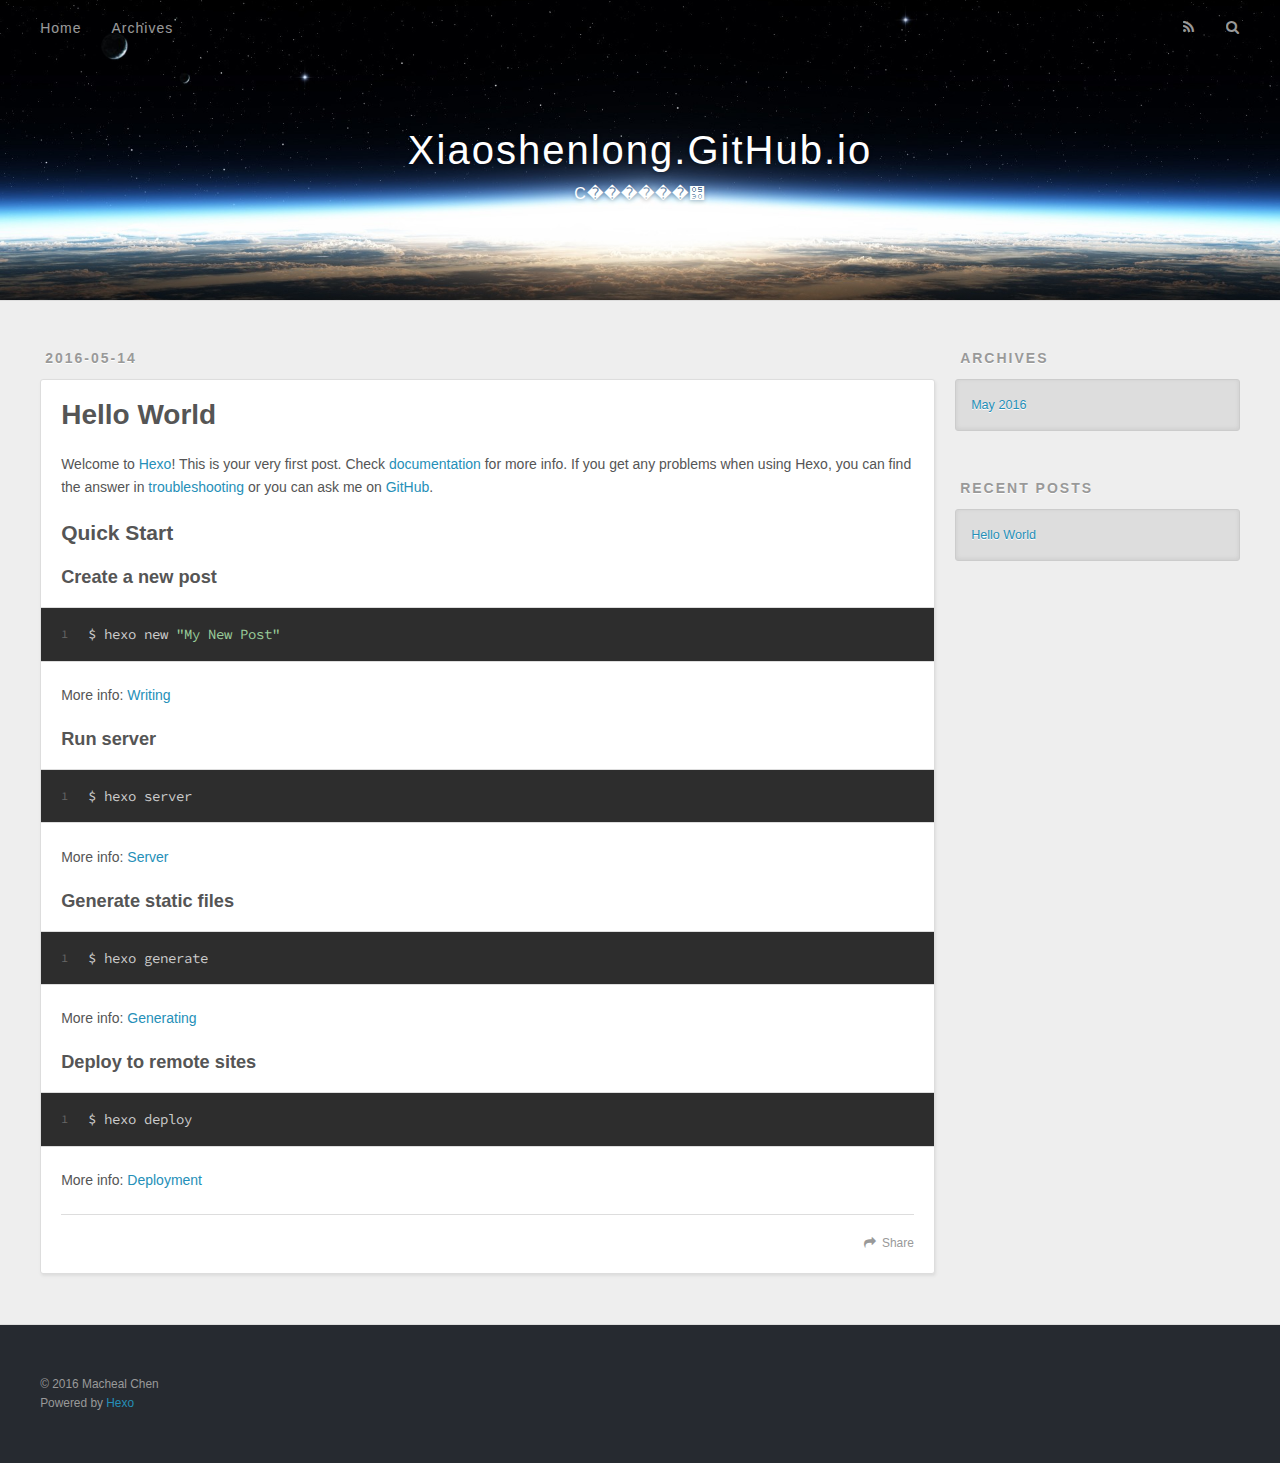
==== index.html @ 7b8d6264 "Site updated: 2016-05-14 20:03:55" ====
<!DOCTYPE html>
<html>
<head>
  <meta charset="utf-8">
  
  <title>Xiaoshenlong.GitHub.io</title>
  <meta name="viewport" content="width=device-width, initial-scale=1, maximum-scale=1">
  <meta name="description" content="�������۱ʼǱ�">
<meta property="og:type" content="website">
<meta property="og:title" content="Xiaoshenlong.GitHub.io">
<meta property="og:url" content="https://macheallong.github.io/IMacheal.GitHub.io/index.html">
<meta property="og:site_name" content="Xiaoshenlong.GitHub.io">
<meta property="og:description" content="�������۱ʼǱ�">
<meta name="twitter:card" content="summary">
<meta name="twitter:title" content="Xiaoshenlong.GitHub.io">
<meta name="twitter:description" content="�������۱ʼǱ�">
  
    <link rel="alternate" href="/atom.xml" title="Xiaoshenlong.GitHub.io" type="application/atom+xml">
  
  
    <link rel="icon" href="/favicon.png">
  
  
    <link href="//fonts.googleapis.com/css?family=Source+Code+Pro" rel="stylesheet" type="text/css">
  
  <link rel="stylesheet" href="/css/style.css">
  

</head>

<body>
  <div id="container">
    <div id="wrap">
      <header id="header">
  <div id="banner"></div>
  <div id="header-outer" class="outer">
    <div id="header-title" class="inner">
      <h1 id="logo-wrap">
        <a href="/" id="logo">Xiaoshenlong.GitHub.io</a>
      </h1>
      
        <h2 id="subtitle-wrap">
          <a href="/" id="subtitle">С������԰</a>
        </h2>
      
    </div>
    <div id="header-inner" class="inner">
      <nav id="main-nav">
        <a id="main-nav-toggle" class="nav-icon"></a>
        
          <a class="main-nav-link" href="/">Home</a>
        
          <a class="main-nav-link" href="/archives">Archives</a>
        
      </nav>
      <nav id="sub-nav">
        
          <a id="nav-rss-link" class="nav-icon" href="/atom.xml" title="RSS Feed"></a>
        
        <a id="nav-search-btn" class="nav-icon" title="Search"></a>
      </nav>
      <div id="search-form-wrap">
        <form action="//google.com/search" method="get" accept-charset="UTF-8" class="search-form"><input type="search" name="q" results="0" class="search-form-input" placeholder="Search"><button type="submit" class="search-form-submit">&#xF002;</button><input type="hidden" name="sitesearch" value="https://macheallong.github.io/IMacheal.GitHub.io"></form>
      </div>
    </div>
  </div>
</header>
      <div class="outer">
        <section id="main">
  
    <article id="post-hello-world" class="article article-type-post" itemscope itemprop="blogPost">
  <div class="article-meta">
    <a href="/2016/05/14/hello-world/" class="article-date">
  <time datetime="2016-05-14T08:53:25.918Z" itemprop="datePublished">2016-05-14</time>
</a>
    
  </div>
  <div class="article-inner">
    
    
      <header class="article-header">
        
  
    <h1 itemprop="name">
      <a class="article-title" href="/2016/05/14/hello-world/">Hello World</a>
    </h1>
  

      </header>
    
    <div class="article-entry" itemprop="articleBody">
      
        <p>Welcome to <a href="https://hexo.io/" target="_blank" rel="external">Hexo</a>! This is your very first post. Check <a href="https://hexo.io/docs/" target="_blank" rel="external">documentation</a> for more info. If you get any problems when using Hexo, you can find the answer in <a href="https://hexo.io/docs/troubleshooting.html" target="_blank" rel="external">troubleshooting</a> or you can ask me on <a href="https://github.com/hexojs/hexo/issues" target="_blank" rel="external">GitHub</a>.</p>
<h2 id="Quick-Start"><a href="#Quick-Start" class="headerlink" title="Quick Start"></a>Quick Start</h2><h3 id="Create-a-new-post"><a href="#Create-a-new-post" class="headerlink" title="Create a new post"></a>Create a new post</h3><figure class="highlight bash"><table><tr><td class="gutter"><pre><span class="line">1</span><br></pre></td><td class="code"><pre><span class="line">$ hexo new <span class="string">"My New Post"</span></span><br></pre></td></tr></table></figure>
<p>More info: <a href="https://hexo.io/docs/writing.html" target="_blank" rel="external">Writing</a></p>
<h3 id="Run-server"><a href="#Run-server" class="headerlink" title="Run server"></a>Run server</h3><figure class="highlight bash"><table><tr><td class="gutter"><pre><span class="line">1</span><br></pre></td><td class="code"><pre><span class="line">$ hexo server</span><br></pre></td></tr></table></figure>
<p>More info: <a href="https://hexo.io/docs/server.html" target="_blank" rel="external">Server</a></p>
<h3 id="Generate-static-files"><a href="#Generate-static-files" class="headerlink" title="Generate static files"></a>Generate static files</h3><figure class="highlight bash"><table><tr><td class="gutter"><pre><span class="line">1</span><br></pre></td><td class="code"><pre><span class="line">$ hexo generate</span><br></pre></td></tr></table></figure>
<p>More info: <a href="https://hexo.io/docs/generating.html" target="_blank" rel="external">Generating</a></p>
<h3 id="Deploy-to-remote-sites"><a href="#Deploy-to-remote-sites" class="headerlink" title="Deploy to remote sites"></a>Deploy to remote sites</h3><figure class="highlight bash"><table><tr><td class="gutter"><pre><span class="line">1</span><br></pre></td><td class="code"><pre><span class="line">$ hexo deploy</span><br></pre></td></tr></table></figure>
<p>More info: <a href="https://hexo.io/docs/deployment.html" target="_blank" rel="external">Deployment</a></p>

      
    </div>
    <footer class="article-footer">
      <a data-url="https://macheallong.github.io/IMacheal.GitHub.io/2016/05/14/hello-world/" data-id="cio736zu30000soup0vp72vdl" class="article-share-link">Share</a>
      
      
    </footer>
  </div>
  
</article>


  

</section>
        
          <aside id="sidebar">
  
    

  
    

  
    
  
    
  <div class="widget-wrap">
    <h3 class="widget-title">Archives</h3>
    <div class="widget">
      <ul class="archive-list"><li class="archive-list-item"><a class="archive-list-link" href="/archives/2016/05/">May 2016</a></li></ul>
    </div>
  </div>


  
    
  <div class="widget-wrap">
    <h3 class="widget-title">Recent Posts</h3>
    <div class="widget">
      <ul>
        
          <li>
            <a href="/2016/05/14/hello-world/">Hello World</a>
          </li>
        
      </ul>
    </div>
  </div>

  
</aside>
        
      </div>
      <footer id="footer">
  
  <div class="outer">
    <div id="footer-info" class="inner">
      &copy; 2016 Macheal Chen<br>
      Powered by <a href="http://hexo.io/" target="_blank">Hexo</a>
    </div>
  </div>
</footer>
    </div>
    <nav id="mobile-nav">
  
    <a href="/" class="mobile-nav-link">Home</a>
  
    <a href="/archives" class="mobile-nav-link">Archives</a>
  
</nav>
    

<script src="//ajax.googleapis.com/ajax/libs/jquery/2.0.3/jquery.min.js"></script>


  <link rel="stylesheet" href="/fancybox/jquery.fancybox.css">
  <script src="/fancybox/jquery.fancybox.pack.js"></script>


<script src="/js/script.js"></script>

  </div>
</body>
</html>
---- css/style.css ----
body {
  width: 100%;
}
body:before,
body:after {
  content: "";
  display: table;
}
body:after {
  clear: both;
}
html,
body,
div,
span,
applet,
object,
iframe,
h1,
h2,
h3,
h4,
h5,
h6,
p,
blockquote,
pre,
a,
abbr,
acronym,
address,
big,
cite,
code,
del,
dfn,
em,
img,
ins,
kbd,
q,
s,
samp,
small,
strike,
strong,
sub,
sup,
tt,
var,
dl,
dt,
dd,
ol,
ul,
li,
fieldset,
form,
label,
legend,
table,
caption,
tbody,
tfoot,
thead,
tr,
th,
td {
  margin: 0;
  padding: 0;
  border: 0;
  outline: 0;
  font-weight: inherit;
  font-style: inherit;
  font-family: inherit;
  font-size: 100%;
  vertical-align: baseline;
}
body {
  line-height: 1;
  color: #000;
  background: #fff;
}
ol,
ul {
  list-style: none;
}
table {
  border-collapse: separate;
  border-spacing: 0;
  vertical-align: middle;
}
caption,
th,
td {
  text-align: left;
  font-weight: normal;
  vertical-align: middle;
}
a img {
  border: none;
}
input,
button {
  margin: 0;
  padding: 0;
}
input::-moz-focus-inner,
button::-moz-focus-inner {
  border: 0;
  padding: 0;
}
@font-face {
  font-family: FontAwesome;
  font-style: normal;
  font-weight: normal;
  src: url("fonts/fontawesome-webfont.eot?v=#4.0.3");
  src: url("fonts/fontawesome-webfont.eot?#iefix&v=#4.0.3") format("embedded-opentype"), url("fonts/fontawesome-webfont.woff?v=#4.0.3") format("woff"), url("fonts/fontawesome-webfont.ttf?v=#4.0.3") format("truetype"), url("fonts/fontawesome-webfont.svg#fontawesomeregular?v=#4.0.3") format("svg");
}
html,
body,
#container {
  height: 100%;
}
body {
  background: #eee;
  font: 14px "Helvetica Neue", Helvetica, Arial, sans-serif;
  -webkit-text-size-adjust: 100%;
}
.outer {
  max-width: 1220px;
  margin: 0 auto;
  padding: 0 20px;
}
.outer:before,
.outer:after {
  content: "";
  display: table;
}
.outer:after {
  clear: both;
}
.inner {
  display: inline;
  float: left;
  width: 98.33333333333333%;
  margin: 0 0.833333333333333%;
}
.left,
.alignleft {
  float: left;
}
.right,
.alignright {
  float: right;
}
.clear {
  clear: both;
}
#container {
  position: relative;
}
.mobile-nav-on {
  overflow: hidden;
}
#wrap {
  height: 100%;
  width: 100%;
  position: absolute;
  top: 0;
  left: 0;
  -webkit-transition: 0.2s ease-out;
  -moz-transition: 0.2s ease-out;
  -ms-transition: 0.2s ease-out;
  transition: 0.2s ease-out;
  z-index: 1;
  background: #eee;
}
.mobile-nav-on #wrap {
  left: 280px;
}
@media screen and (min-width: 768px) {
  #main {
    display: inline;
    float: left;
    width: 73.33333333333333%;
    margin: 0 0.833333333333333%;
  }
}
.article-date,
.article-category-link,
.archive-year,
.widget-title {
  text-decoration: none;
  text-transform: uppercase;
  letter-spacing: 2px;
  color: #999;
  margin-bottom: 1em;
  margin-left: 5px;
  line-height: 1em;
  text-shadow: 0 1px #fff;
  font-weight: bold;
}
.article-inner,
.archive-article-inner {
  background: #fff;
  -webkit-box-shadow: 1px 2px 3px #ddd;
  box-shadow: 1px 2px 3px #ddd;
  border: 1px solid #ddd;
  -webkit-border-radius: 3px;
  border-radius: 3px;
}
.article-entry h1,
.widget h1 {
  font-size: 2em;
}
.article-entry h2,
.widget h2 {
  font-size: 1.5em;
}
.article-entry h3,
.widget h3 {
  font-size: 1.3em;
}
.article-entry h4,
.widget h4 {
  font-size: 1.2em;
}
.article-entry h5,
.widget h5 {
  font-size: 1em;
}
.article-entry h6,
.widget h6 {
  font-size: 1em;
  color: #999;
}
.article-entry hr,
.widget hr {
  border: 1px dashed #ddd;
}
.article-entry strong,
.widget strong {
  font-weight: bold;
}
.article-entry em,
.widget em,
.article-entry cite,
.widget cite {
  font-style: italic;
}
.article-entry sup,
.widget sup,
.article-entry sub,
.widget sub {
  font-size: 0.75em;
  line-height: 0;
  position: relative;
  vertical-align: baseline;
}
.article-entry sup,
.widget sup {
  top: -0.5em;
}
.article-entry sub,
.widget sub {
  bottom: -0.2em;
}
.article-entry small,
.widget small {
  font-size: 0.85em;
}
.article-entry acronym,
.widget acronym,
.article-entry abbr,
.widget abbr {
  border-bottom: 1px dotted;
}
.article-entry ul,
.widget ul,
.article-entry ol,
.widget ol,
.article-entry dl,
.widget dl {
  margin: 0 20px;
  line-height: 1.6em;
}
.article-entry ul ul,
.widget ul ul,
.article-entry ol ul,
.widget ol ul,
.article-entry ul ol,
.widget ul ol,
.article-entry ol ol,
.widget ol ol {
  margin-top: 0;
  margin-bottom: 0;
}
.article-entry ul,
.widget ul {
  list-style: disc;
}
.article-entry ol,
.widget ol {
  list-style: decimal;
}
.article-entry dt,
.widget dt {
  font-weight: bold;
}
#header {
  height: 300px;
  position: relative;
  border-bottom: 1px solid #ddd;
}
#header:before,
#header:after {
  content: "";
  position: absolute;
  left: 0;
  right: 0;
  height: 40px;
}
#header:before {
  top: 0;
  background: -webkit-linear-gradient(rgba(0,0,0,0.2), transparent);
  background: -moz-linear-gradient(rgba(0,0,0,0.2), transparent);
  background: -ms-linear-gradient(rgba(0,0,0,0.2), transparent);
  background: linear-gradient(rgba(0,0,0,0.2), transparent);
}
#header:after {
  bottom: 0;
  background: -webkit-linear-gradient(transparent, rgba(0,0,0,0.2));
  background: -moz-linear-gradient(transparent, rgba(0,0,0,0.2));
  background: -ms-linear-gradient(transparent, rgba(0,0,0,0.2));
  background: linear-gradient(transparent, rgba(0,0,0,0.2));
}
#header-outer {
  height: 100%;
  position: relative;
}
#header-inner {
  position: relative;
  overflow: hidden;
}
#banner {
  position: absolute;
  top: 0;
  left: 0;
  width: 100%;
  height: 100%;
  background: url("images/banner.jpg") center #000;
  -webkit-background-size: cover;
  -moz-background-size: cover;
  background-size: cover;
  z-index: -1;
}
#header-title {
  text-align: center;
  height: 40px;
  position: absolute;
  top: 50%;
  left: 0;
  margin-top: -20px;
}
#logo,
#subtitle {
  text-decoration: none;
  color: #fff;
  font-weight: 300;
  text-shadow: 0 1px 4px rgba(0,0,0,0.3);
}
#logo {
  font-size: 40px;
  line-height: 40px;
  letter-spacing: 2px;
}
#subtitle {
  font-size: 16px;
  line-height: 16px;
  letter-spacing: 1px;
}
#subtitle-wrap {
  margin-top: 16px;
}
#main-nav {
  float: left;
  margin-left: -15px;
}
.nav-icon,
.main-nav-link {
  float: left;
  color: #fff;
  opacity: 0.6;
  text-decoration: none;
  text-shadow: 0 1px rgba(0,0,0,0.2);
  -webkit-transition: opacity 0.2s;
  -moz-transition: opacity 0.2s;
  -ms-transition: opacity 0.2s;
  transition: opacity 0.2s;
  display: block;
  padding: 20px 15px;
}
.nav-icon:hover,
.main-nav-link:hover {
  opacity: 1;
}
.nav-icon {
  font-family: FontAwesome;
  text-align: center;
  font-size: 14px;
  width: 14px;
  height: 14px;
  padding: 20px 15px;
  position: relative;
  cursor: pointer;
}
.main-nav-link {
  font-weight: 300;
  letter-spacing: 1px;
}
@media screen and (max-width: 479px) {
  .main-nav-link {
    display: none;
  }
}
#main-nav-toggle {
  display: none;
}
#main-nav-toggle:before {
  content: "\f0c9";
}
@media screen and (max-width: 479px) {
  #main-nav-toggle {
    display: block;
  }
}
#sub-nav {
  float: right;
  margin-right: -15px;
}
#nav-rss-link:before {
  content: "\f09e";
}
#nav-search-btn:before {
  content: "\f002";
}
#search-form-wrap {
  position: absolute;
  top: 15px;
  width: 150px;
  height: 30px;
  right: -150px;
  opacity: 0;
  -webkit-transition: 0.2s ease-out;
  -moz-transition: 0.2s ease-out;
  -ms-transition: 0.2s ease-out;
  transition: 0.2s ease-out;
}
#search-form-wrap.on {
  opacity: 1;
  right: 0;
}
@media screen and (max-width: 479px) {
  #search-form-wrap {
    width: 100%;
    right: -100%;
  }
}
.search-form {
  position: absolute;
  top: 0;
  left: 0;
  right: 0;
  background: #fff;
  padding: 5px 15px;
  -webkit-border-radius: 15px;
  border-radius: 15px;
  -webkit-box-shadow: 0 0 10px rgba(0,0,0,0.3);
  box-shadow: 0 0 10px rgba(0,0,0,0.3);
}
.search-form-input {
  border: none;
  background: none;
  color: #555;
  width: 100%;
  font: 13px "Helvetica Neue", Helvetica, Arial, sans-serif;
  outline: none;
}
.search-form-input::-webkit-search-results-decoration,
.search-form-input::-webkit-search-cancel-button {
  -webkit-appearance: none;
}
.search-form-submit {
  position: absolute;
  top: 50%;
  right: 10px;
  margin-top: -7px;
  font: 13px FontAwesome;
  border: none;
  background: none;
  color: #bbb;
  cursor: pointer;
}
.search-form-submit:hover,
.search-form-submit:focus {
  color: #777;
}
.article {
  margin: 50px 0;
}
.article-inner {
  overflow: hidden;
}
.article-meta:before,
.article-meta:after {
  content: "";
  display: table;
}
.article-meta:after {
  clear: both;
}
.article-date {
  float: left;
}
.article-category {
  float: left;
  line-height: 1em;
  color: #ccc;
  text-shadow: 0 1px #fff;
  margin-left: 8px;
}
.article-category:before {
  content: "\2022";
}
.article-category-link {
  margin: 0 12px 1em;
}
.article-header {
  padding: 20px 20px 0;
}
.article-title {
  text-decoration: none;
  font-size: 2em;
  font-weight: bold;
  color: #555;
  line-height: 1.1em;
  -webkit-transition: color 0.2s;
  -moz-transition: color 0.2s;
  -ms-transition: color 0.2s;
  transition: color 0.2s;
}
a.article-title:hover {
  color: #258fb8;
}
.article-entry {
  color: #555;
  padding: 0 20px;
}
.article-entry:before,
.article-entry:after {
  content: "";
  display: table;
}
.article-entry:after {
  clear: both;
}
.article-entry p,
.article-entry table {
  line-height: 1.6em;
  margin: 1.6em 0;
}
.article-entry h1,
.article-entry h2,
.article-entry h3,
.article-entry h4,
.article-entry h5,
.article-entry h6 {
  font-weight: bold;
}
.article-entry h1,
.article-entry h2,
.article-entry h3,
.article-entry h4,
.article-entry h5,
.article-entry h6 {
  line-height: 1.1em;
  margin: 1.1em 0;
}
.article-entry a {
  color: #258fb8;
  text-decoration: none;
}
.article-entry a:hover {
  text-decoration: underline;
}
.article-entry ul,
.article-entry ol,
.article-entry dl {
  margin-top: 1.6em;
  margin-bottom: 1.6em;
}
.article-entry img,
.article-entry video {
  max-width: 100%;
  height: auto;
  display: block;
  margin: auto;
}
.article-entry iframe {
  border: none;
}
.article-entry table {
  width: 100%;
  border-collapse: collapse;
  border-spacing: 0;
}
.article-entry th {
  font-weight: bold;
  border-bottom: 3px solid #ddd;
  padding-bottom: 0.5em;
}
.article-entry td {
  border-bottom: 1px solid #ddd;
  padding: 10px 0;
}
.article-entry blockquote {
  font-family: Georgia, "Times New Roman", serif;
  font-size: 1.4em;
  margin: 1.6em 20px;
  text-align: center;
}
.article-entry blockquote footer {
  font-size: 14px;
  margin: 1.6em 0;
  font-family: "Helvetica Neue", Helvetica, Arial, sans-serif;
}
.article-entry blockquote footer cite:before {
  content: "—";
  padding: 0 0.5em;
}
.article-entry .pullquote {
  text-align: left;
  width: 45%;
  margin: 0;
}
.article-entry .pullquote.left {
  margin-left: 0.5em;
  margin-right: 1em;
}
.article-entry .pullquote.right {
  margin-right: 0.5em;
  margin-left: 1em;
}
.article-entry .caption {
  color: #999;
  display: block;
  font-size: 0.9em;
  margin-top: 0.5em;
  position: relative;
  text-align: center;
}
.article-entry .video-container {
  position: relative;
  padding-top: 56.25%;
  height: 0;
  overflow: hidden;
}
.article-entry .video-container iframe,
.article-entry .video-container object,
.article-entry .video-container embed {
  position: absolute;
  top: 0;
  left: 0;
  width: 100%;
  height: 100%;
  margin-top: 0;
}
.article-more-link a {
  display: inline-block;
  line-height: 1em;
  padding: 6px 15px;
  -webkit-border-radius: 15px;
  border-radius: 15px;
  background: #eee;
  color: #999;
  text-shadow: 0 1px #fff;
  text-decoration: none;
}
.article-more-link a:hover {
  background: #258fb8;
  color: #fff;
  text-decoration: none;
  text-shadow: 0 1px #1e7293;
}
.article-footer {
  font-size: 0.85em;
  line-height: 1.6em;
  border-top: 1px solid #ddd;
  padding-top: 1.6em;
  margin: 0 20px 20px;
}
.article-footer:before,
.article-footer:after {
  content: "";
  display: table;
}
.article-footer:after {
  clear: both;
}
.article-footer a {
  color: #999;
  text-decoration: none;
}
.article-footer a:hover {
  color: #555;
}
.article-tag-list-item {
  float: left;
  margin-right: 10px;
}
.article-tag-list-link:before {
  content: "#";
}
.article-comment-link {
  float: right;
}
.article-comment-link:before {
  content: "\f075";
  font-family: FontAwesome;
  padding-right: 8px;
}
.article-share-link {
  cursor: pointer;
  float: right;
  margin-left: 20px;
}
.article-share-link:before {
  content: "\f064";
  font-family: FontAwesome;
  padding-right: 6px;
}
#article-nav {
  position: relative;
}
#article-nav:before,
#article-nav:after {
  content: "";
  display: table;
}
#article-nav:after {
  clear: both;
}
@media screen and (min-width: 768px) {
  #article-nav {
    margin: 50px 0;
  }
  #article-nav:before {
    width: 8px;
    height: 8px;
    position: absolute;
    top: 50%;
    left: 50%;
    margin-top: -4px;
    margin-left: -4px;
    content: "";
    -webkit-border-radius: 50%;
    border-radius: 50%;
    background: #ddd;
    -webkit-box-shadow: 0 1px 2px #fff;
    box-shadow: 0 1px 2px #fff;
  }
}
.article-nav-link-wrap {
  text-decoration: none;
  text-shadow: 0 1px #fff;
  color: #999;
  -webkit-box-sizing: border-box;
  -moz-box-sizing: border-box;
  box-sizing: border-box;
  margin-top: 50px;
  text-align: center;
  display: block;
}
.article-nav-link-wrap:hover {
  color: #555;
}
@media screen and (min-width: 768px) {
  .article-nav-link-wrap {
    width: 50%;
    margin-top: 0;
  }
}
@media screen and (min-width: 768px) {
  #article-nav-newer {
    float: left;
    text-align: right;
    padding-right: 20px;
  }
}
@media screen and (min-width: 768px) {
  #article-nav-older {
    float: right;
    text-align: left;
    padding-left: 20px;
  }
}
.article-nav-caption {
  text-transform: uppercase;
  letter-spacing: 2px;
  color: #ddd;
  line-height: 1em;
  font-weight: bold;
}
#article-nav-newer .article-nav-caption {
  margin-right: -2px;
}
.article-nav-title {
  font-size: 0.85em;
  line-height: 1.6em;
  margin-top: 0.5em;
}
.article-share-box {
  position: absolute;
  display: none;
  background: #fff;
  -webkit-box-shadow: 1px 2px 10px rgba(0,0,0,0.2);
  box-shadow: 1px 2px 10px rgba(0,0,0,0.2);
  -webkit-border-radius: 3px;
  border-radius: 3px;
  margin-left: -145px;
  overflow: hidden;
  z-index: 1;
}
.article-share-box.on {
  display: block;
}
.article-share-input {
  width: 100%;
  background: none;
  -webkit-box-sizing: border-box;
  -moz-box-sizing: border-box;
  box-sizing: border-box;
  font: 14px "Helvetica Neue", Helvetica, Arial, sans-serif;
  padding: 0 15px;
  color: #555;
  outline: none;
  border: 1px solid #ddd;
  -webkit-border-radius: 3px 3px 0 0;
  border-radius: 3px 3px 0 0;
  height: 36px;
  line-height: 36px;
}
.article-share-links {
  background: #eee;
}
.article-share-links:before,
.article-share-links:after {
  content: "";
  display: table;
}
.article-share-links:after {
  clear: both;
}
.article-share-twitter,
.article-share-facebook,
.article-share-pinterest,
.article-share-google {
  width: 50px;
  height: 36px;
  display: block;
  float: left;
  position: relative;
  color: #999;
  text-shadow: 0 1px #fff;
}
.article-share-twitter:before,
.article-share-facebook:before,
.article-share-pinterest:before,
.article-share-google:before {
  font-size: 20px;
  font-family: FontAwesome;
  width: 20px;
  height: 20px;
  position: absolute;
  top: 50%;
  left: 50%;
  margin-top: -10px;
  margin-left: -10px;
  text-align: center;
}
.article-share-twitter:hover,
.article-share-facebook:hover,
.article-share-pinterest:hover,
.article-share-google:hover {
  color: #fff;
}
.article-share-twitter:before {
  content: "\f099";
}
.article-share-twitter:hover {
  background: #00aced;
  text-shadow: 0 1px #008abe;
}
.article-share-facebook:before {
  content: "\f09a";
}
.article-share-facebook:hover {
  background: #3b5998;
  text-shadow: 0 1px #2f477a;
}
.article-share-pinterest:before {
  content: "\f0d2";
}
.article-share-pinterest:hover {
  background: #cb2027;
  text-shadow: 0 1px #a21a1f;
}
.article-share-google:before {
  content: "\f0d5";
}
.article-share-google:hover {
  background: #dd4b39;
  text-shadow: 0 1px #be3221;
}
.article-gallery {
  background: #000;
  position: relative;
}
.article-gallery-photos {
  position: relative;
  overflow: hidden;
}
.article-gallery-img {
  display: none;
  max-width: 100%;
}
.article-gallery-img:first-child {
  display: block;
}
.article-gallery-img.loaded {
  position: absolute;
  display: block;
}
.article-gallery-img img {
  display: block;
  max-width: 100%;
  margin: 0 auto;
}
#comments {
  background: #fff;
  -webkit-box-shadow: 1px 2px 3px #ddd;
  box-shadow: 1px 2px 3px #ddd;
  padding: 20px;
  border: 1px solid #ddd;
  -webkit-border-radius: 3px;
  border-radius: 3px;
  margin: 50px 0;
}
#comments a {
  color: #258fb8;
}
.archives-wrap {
  margin: 50px 0;
}
.archives:before,
.archives:after {
  content: "";
  display: table;
}
.archives:after {
  clear: both;
}
.archive-year-wrap {
  margin-bottom: 1em;
}
.archives {
  -webkit-column-gap: 10px;
  -moz-column-gap: 10px;
  column-gap: 10px;
}
@media screen and (min-width: 480px) and (max-width: 767px) {
  .archives {
    -webkit-column-count: 2;
    -moz-column-count: 2;
    column-count: 2;
  }
}
@media screen and (min-width: 768px) {
  .archives {
    -webkit-column-count: 3;
    -moz-column-count: 3;
    column-count: 3;
  }
}
.archive-article {
  -webkit-column-break-inside: avoid;
  page-break-inside: avoid;
  overflow: hidden;
  break-inside: avoid-column;
}
.archive-article-inner {
  padding: 10px;
  margin-bottom: 15px;
}
.archive-article-title {
  text-decoration: none;
  font-weight: bold;
  color: #555;
  -webkit-transition: color 0.2s;
  -moz-transition: color 0.2s;
  -ms-transition: color 0.2s;
  transition: color 0.2s;
  line-height: 1.6em;
}
.archive-article-title:hover {
  color: #258fb8;
}
.archive-article-footer {
  margin-top: 1em;
}
.archive-article-date {
  color: #999;
  text-decoration: none;
  font-size: 0.85em;
  line-height: 1em;
  margin-bottom: 0.5em;
  display: block;
}
#page-nav {
  margin: 50px auto;
  background: #fff;
  -webkit-box-shadow: 1px 2px 3px #ddd;
  box-shadow: 1px 2px 3px #ddd;
  border: 1px solid #ddd;
  -webkit-border-radius: 3px;
  border-radius: 3px;
  text-align: center;
  color: #999;
  overflow: hidden;
}
#page-nav:before,
#page-nav:after {
  content: "";
  display: table;
}
#page-nav:after {
  clear: both;
}
#page-nav a,
#page-nav span {
  padding: 10px 20px;
  line-height: 1;
  height: 2ex;
}
#page-nav a {
  color: #999;
  text-decoration: none;
}
#page-nav a:hover {
  background: #999;
  color: #fff;
}
#page-nav .prev {
  float: left;
}
#page-nav .next {
  float: right;
}
#page-nav .page-number {
  display: inline-block;
}
@media screen and (max-width: 479px) {
  #page-nav .page-number {
    display: none;
  }
}
#page-nav .current {
  color: #555;
  font-weight: bold;
}
#page-nav .space {
  color: #ddd;
}
#footer {
  background: #262a30;
  padding: 50px 0;
  border-top: 1px solid #ddd;
  color: #999;
}
#footer a {
  color: #258fb8;
  text-decoration: none;
}
#footer a:hover {
  text-decoration: underline;
}
#footer-info {
  line-height: 1.6em;
  font-size: 0.85em;
}
.article-entry pre,
.article-entry .highlight {
  background: #2d2d2d;
  margin: 0 -20px;
  padding: 15px 20px;
  border-style: solid;
  border-color: #ddd;
  border-width: 1px 0;
  overflow: auto;
  color: #ccc;
  line-height: 22.400000000000002px;
}
.article-entry .highlight .gutter pre,
.article-entry .gist .gist-file .gist-data .line-numbers {
  color: #666;
  font-size: 0.85em;
}
.article-entry pre,
.article-entry code {
  font-family: "Source Code Pro", Consolas, Monaco, Menlo, Consolas, monospace;
}
.article-entry code {
  background: #eee;
  text-shadow: 0 1px #fff;
  padding: 0 0.3em;
}
.article-entry pre code {
  background: none;
  text-shadow: none;
  padding: 0;
}
.article-entry .highlight pre {
  border: none;
  margin: 0;
  padding: 0;
}
.article-entry .highlight table {
  margin: 0;
  width: auto;
}
.article-entry .highlight td {
  border: none;
  padding: 0;
}
.article-entry .highlight figcaption {
  font-size: 0.85em;
  color: #999;
  line-height: 1em;
  margin-bottom: 1em;
}
.article-entry .highlight figcaption:before,
.article-entry .highlight figcaption:after {
  content: "";
  display: table;
}
.article-entry .highlight figcaption:after {
  clear: both;
}
.article-entry .highlight figcaption a {
  float: right;
}
.article-entry .highlight .gutter pre {
  text-align: right;
  padding-right: 20px;
}
.article-entry .highlight .line {
  height: 22.400000000000002px;
}
.article-entry .highlight .line.marked {
  background: #515151;
}
.article-entry .gist {
  margin: 0 -20px;
  border-style: solid;
  border-color: #ddd;
  border-width: 1px 0;
  background: #2d2d2d;
  padding: 15px 20px 15px 0;
}
.article-entry .gist .gist-file {
  border: none;
  font-family: "Source Code Pro", Consolas, Monaco, Menlo, Consolas, monospace;
  margin: 0;
}
.article-entry .gist .gist-file .gist-data {
  background: none;
  border: none;
}
.article-entry .gist .gist-file .gist-data .line-numbers {
  background: none;
  border: none;
  padding: 0 20px 0 0;
}
.article-entry .gist .gist-file .gist-data .line-data {
  padding: 0 !important;
}
.article-entry .gist .gist-file .highlight {
  margin: 0;
  padding: 0;
  border: none;
}
.article-entry .gist .gist-file .gist-meta {
  background: #2d2d2d;
  color: #999;
  font: 0.85em "Helvetica Neue", Helvetica, Arial, sans-serif;
  text-shadow: 0 0;
  padding: 0;
  margin-top: 1em;
  margin-left: 20px;
}
.article-entry .gist .gist-file .gist-meta a {
  color: #258fb8;
  font-weight: normal;
}
.article-entry .gist .gist-file .gist-meta a:hover {
  text-decoration: underline;
}
pre .comment,
pre .title {
  color: #999;
}
pre .variable,
pre .attribute,
pre .tag,
pre .regexp,
pre .ruby .constant,
pre .xml .tag .title,
pre .xml .pi,
pre .xml .doctype,
pre .html .doctype,
pre .css .id,
pre .css .class,
pre .css .pseudo {
  color: #f2777a;
}
pre .number,
pre .preprocessor,
pre .built_in,
pre .literal,
pre .params,
pre .constant {
  color: #f99157;
}
pre .class,
pre .ruby .class .title,
pre .css .rules .attribute {
  color: #9c9;
}
pre .string,
pre .value,
pre .inheritance,
pre .header,
pre .ruby .symbol,
pre .xml .cdata {
  color: #9c9;
}
pre .css .hexcolor {
  color: #6cc;
}
pre .function,
pre .python .decorator,
pre .python .title,
pre .ruby .function .title,
pre .ruby .title .keyword,
pre .perl .sub,
pre .javascript .title,
pre .coffeescript .title {
  color: #69c;
}
pre .keyword,
pre .javascript .function {
  color: #c9c;
}
@media screen and (max-width: 479px) {
  #mobile-nav {
    position: absolute;
    top: 0;
    left: 0;
    width: 280px;
    height: 100%;
    background: #191919;
    border-right: 1px solid #fff;
  }
}
@media screen and (max-width: 479px) {
  .mobile-nav-link {
    display: block;
    color: #999;
    text-decoration: none;
    padding: 15px 20px;
    font-weight: bold;
  }
  .mobile-nav-link:hover {
    color: #fff;
  }
}
@media screen and (min-width: 768px) {
  #sidebar {
    display: inline;
    float: left;
    width: 23.333333333333332%;
    margin: 0 0.833333333333333%;
  }
}
.widget-wrap {
  margin: 50px 0;
}
.widget {
  color: #777;
  text-shadow: 0 1px #fff;
  background: #ddd;
  -webkit-box-shadow: 0 -1px 4px #ccc inset;
  box-shadow: 0 -1px 4px #ccc inset;
  border: 1px solid #ccc;
  padding: 15px;
  -webkit-border-radius: 3px;
  border-radius: 3px;
}
.widget a {
  color: #258fb8;
  text-decoration: none;
}
.widget a:hover {
  text-decoration: underline;
}
.widget ul ul,
.widget ol ul,
.widget dl ul,
.widget ul ol,
.widget ol ol,
.widget dl ol,
.widget ul dl,
.widget ol dl,
.widget dl dl {
  margin-left: 15px;
  list-style: disc;
}
.widget {
  line-height: 1.6em;
  word-wrap: break-word;
  font-size: 0.9em;
}
.widget ul,
.widget ol {
  list-style: none;
  margin: 0;
}
.widget ul ul,
.widget ol ul,
.widget ul ol,
.widget ol ol {
  margin: 0 20px;
}
.widget ul ul,
.widget ol ul {
  list-style: disc;
}
.widget ul ol,
.widget ol ol {
  list-style: decimal;
}
.category-list-count,
.tag-list-count,
.archive-list-count {
  padding-left: 5px;
  color: #999;
  font-size: 0.85em;
}
.category-list-count:before,
.tag-list-count:before,
.archive-list-count:before {
  content: "(";
}
.category-list-count:after,
.tag-list-count:after,
.archive-list-count:after {
  content: ")";
}
.tagcloud a {
  margin-right: 5px;
  display: inline-block;
}
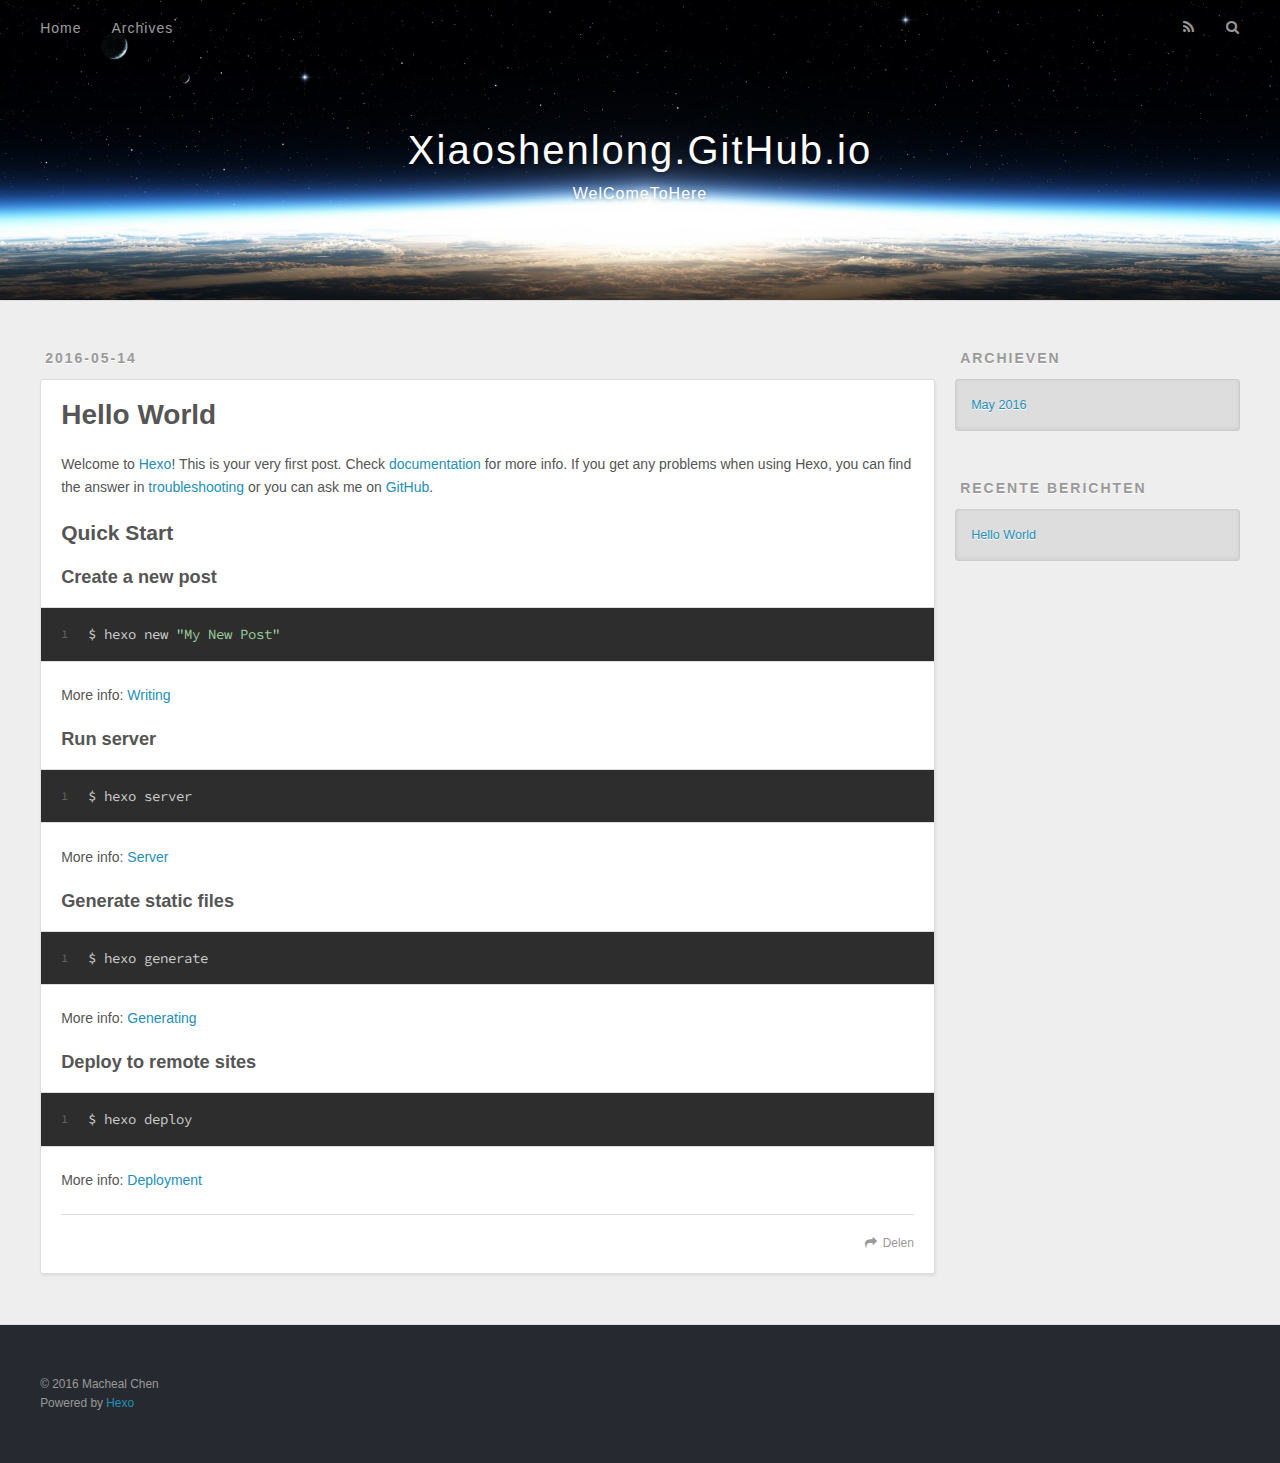
==== commit 289fb29e: "Site updated: 2016-05-14 22:57:48" ====
--- a/index.html
+++ b/index.html
@@ -8,7 +8,7 @@
   <meta name="description" content="�������۱ʼǱ�">
 <meta property="og:type" content="website">
 <meta property="og:title" content="Xiaoshenlong.GitHub.io">
-<meta property="og:url" content="https://macheallong.github.io/IMacheal.GitHub.io/index.html">
+<meta property="og:url" content="http://macheallong.github.io/IMacheal.GitHub.io/index.html">
 <meta property="og:site_name" content="Xiaoshenlong.GitHub.io">
 <meta property="og:description" content="�������۱ʼǱ�">
 <meta name="twitter:card" content="summary">
@@ -40,7 +40,7 @@
       </h1>
       
         <h2 id="subtitle-wrap">
-          <a href="/" id="subtitle">С������԰</a>
+          <a href="/" id="subtitle">WelComeToHere</a>
         </h2>
       
     </div>
@@ -57,10 +57,10 @@
         
           <a id="nav-rss-link" class="nav-icon" href="/atom.xml" title="RSS Feed"></a>
         
-        <a id="nav-search-btn" class="nav-icon" title="Search"></a>
+        <a id="nav-search-btn" class="nav-icon" title="Zoeken"></a>
       </nav>
       <div id="search-form-wrap">
-        <form action="//google.com/search" method="get" accept-charset="UTF-8" class="search-form"><input type="search" name="q" results="0" class="search-form-input" placeholder="Search"><button type="submit" class="search-form-submit">&#xF002;</button><input type="hidden" name="sitesearch" value="https://macheallong.github.io/IMacheal.GitHub.io"></form>
+        <form action="//google.com/search" method="get" accept-charset="UTF-8" class="search-form"><input type="search" name="q" results="0" class="search-form-input" placeholder="Search"><button type="submit" class="search-form-submit">&#xF002;</button><input type="hidden" name="sitesearch" value="http://macheallong.github.io/IMacheal.GitHub.io"></form>
       </div>
     </div>
   </div>
@@ -103,7 +103,7 @@
       
     </div>
     <footer class="article-footer">
-      <a data-url="https://macheallong.github.io/IMacheal.GitHub.io/2016/05/14/hello-world/" data-id="cio736zu30000soup0vp72vdl" class="article-share-link">Share</a>
+      <a data-url="http://macheallong.github.io/IMacheal.GitHub.io/2016/05/14/hello-world/" data-id="cio7a1l5t0000o4upu7xbgz6w" class="article-share-link">Delen</a>
       
       
     </footer>
@@ -128,7 +128,7 @@
   
     
   <div class="widget-wrap">
-    <h3 class="widget-title">Archives</h3>
+    <h3 class="widget-title">Archieven</h3>
     <div class="widget">
       <ul class="archive-list"><li class="archive-list-item"><a class="archive-list-link" href="/archives/2016/05/">May 2016</a></li></ul>
     </div>
@@ -138,7 +138,7 @@
   
     
   <div class="widget-wrap">
-    <h3 class="widget-title">Recent Posts</h3>
+    <h3 class="widget-title">Recente berichten</h3>
     <div class="widget">
       <ul>
         
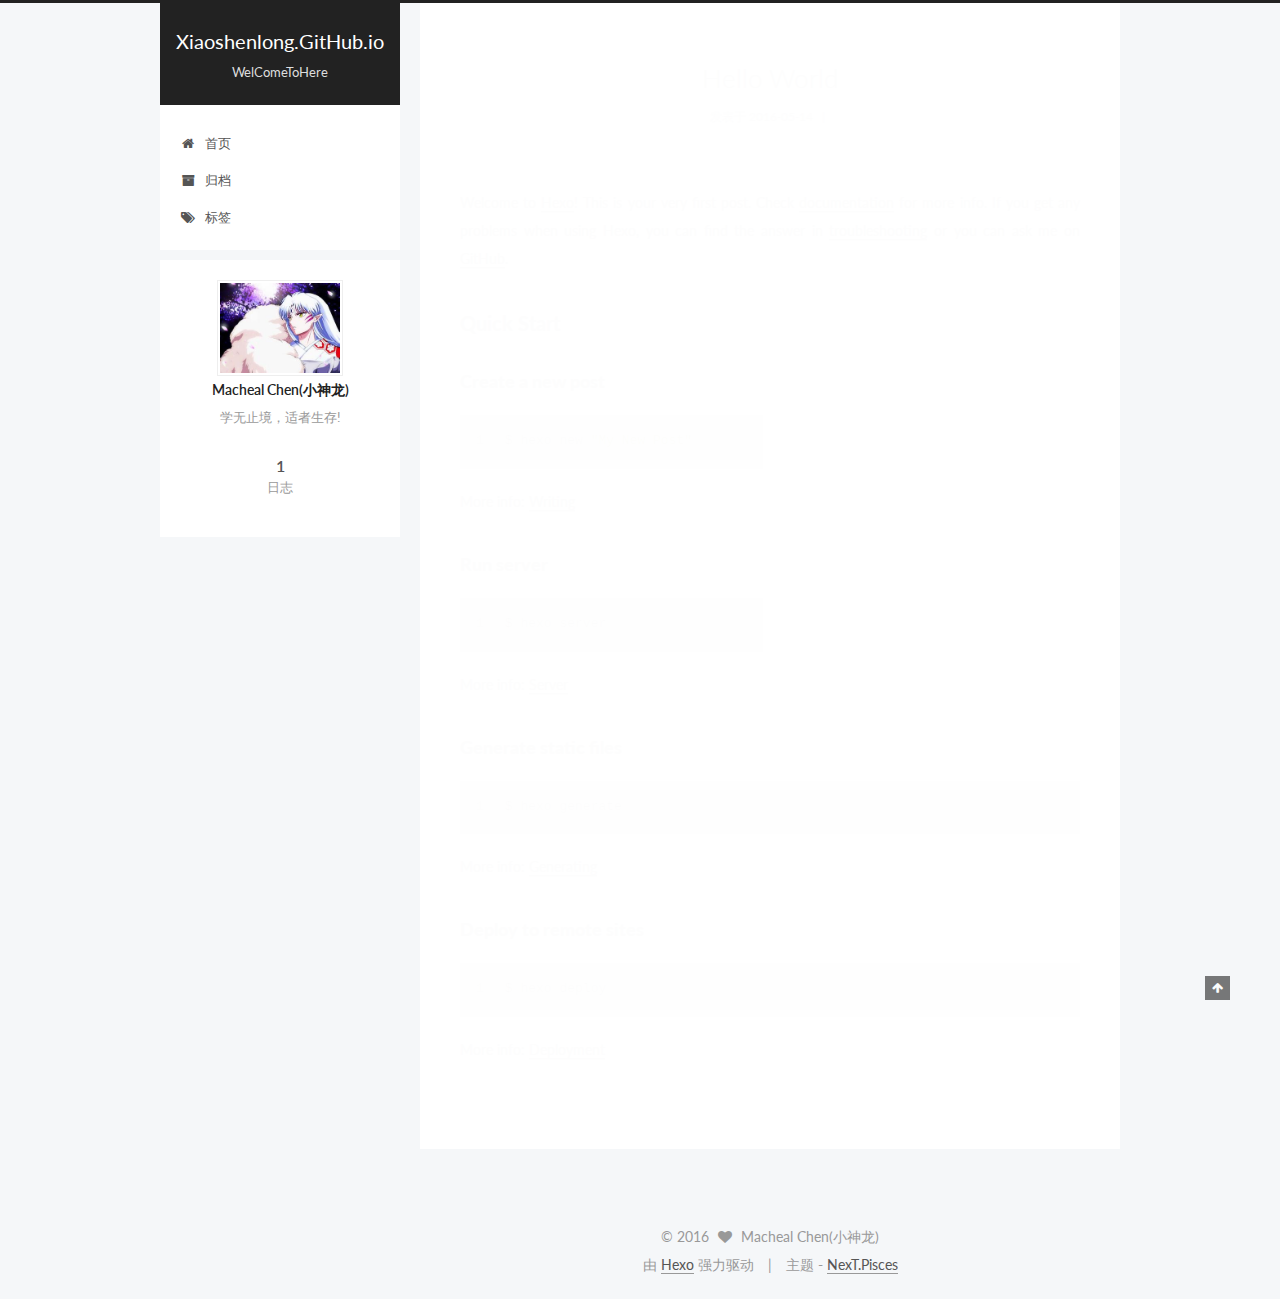
==== commit d1063259: "Site updated: 2016-05-15 13:18:17" ====
--- a/index.html
+++ b/index.html
@@ -1,96 +1,290 @@
-<!DOCTYPE html>
-<html>
+<!doctype html>
+
+
+
+  
+
+
+<html class="theme-next pisces use-motion">
 <head>
-  <meta charset="utf-8">
-  
-  <title>Xiaoshenlong.GitHub.io</title>
-  <meta name="viewport" content="width=device-width, initial-scale=1, maximum-scale=1">
-  <meta name="description" content="�������۱ʼǱ�">
+  <meta charset="UTF-8"/>
+<meta http-equiv="X-UA-Compatible" content="IE=edge,chrome=1" />
+<meta name="viewport" content="width=device-width, initial-scale=1, maximum-scale=1"/>
+
+
+
+<meta http-equiv="Cache-Control" content="no-transform" />
+<meta http-equiv="Cache-Control" content="no-siteapp" />
+
+
+
+
+
+
+
+
+
+
+
+
+  
+  
+  <link href="/vendors/fancybox/source/jquery.fancybox.css?v=2.1.5" rel="stylesheet" type="text/css" />
+
+
+
+
+  
+  
+  
+  
+
+  
+    
+    
+  
+
+  
+
+  
+
+  
+
+  
+
+  
+    
+    
+    <link href="//fonts.googleapis.com/css?family=Lato:300,300italic,400,400italic,700,700italic&subset=latin,latin-ext" rel="stylesheet" type="text/css">
+  
+
+
+
+
+
+
+<link href="/vendors/font-awesome/css/font-awesome.min.css?v=4.4.0" rel="stylesheet" type="text/css" />
+
+<link href="/css/main.css?v=5.0.1" rel="stylesheet" type="text/css" />
+
+
+  <meta name="keywords" content="Hexo, NexT" />
+
+
+
+
+
+
+
+
+  <link rel="shortcut icon" type="image/x-icon" href="/favicon.ico?v=5.0.1" />
+
+
+
+
+
+
+<meta name="description" content="学无止境，适者生存!">
 <meta property="og:type" content="website">
 <meta property="og:title" content="Xiaoshenlong.GitHub.io">
 <meta property="og:url" content="http://macheallong.github.io/IMacheal.GitHub.io/index.html">
 <meta property="og:site_name" content="Xiaoshenlong.GitHub.io">
-<meta property="og:description" content="�������۱ʼǱ�">
+<meta property="og:description" content="学无止境，适者生存!">
 <meta name="twitter:card" content="summary">
 <meta name="twitter:title" content="Xiaoshenlong.GitHub.io">
-<meta name="twitter:description" content="�������۱ʼǱ�">
-  
-    <link rel="alternate" href="/atom.xml" title="Xiaoshenlong.GitHub.io" type="application/atom+xml">
-  
-  
-    <link rel="icon" href="/favicon.png">
-  
-  
-    <link href="//fonts.googleapis.com/css?family=Source+Code+Pro" rel="stylesheet" type="text/css">
-  
-  <link rel="stylesheet" href="/css/style.css">
-  
-
+<meta name="twitter:description" content="学无止境，适者生存!">
+
+
+
+<script type="text/javascript" id="hexo.configuration">
+  var NexT = window.NexT || {};
+  var CONFIG = {
+    scheme: 'Pisces',
+    sidebar: {"position":"left","display":"post"},
+    fancybox: true,
+    motion: true,
+    duoshuo: {
+      userId: 0,
+      author: '博主'
+    }
+  };
+</script>
+
+  <title> Xiaoshenlong.GitHub.io </title>
 </head>
 
-<body>
-  <div id="container">
-    <div id="wrap">
-      <header id="header">
-  <div id="banner"></div>
-  <div id="header-outer" class="outer">
-    <div id="header-title" class="inner">
-      <h1 id="logo-wrap">
-        <a href="/" id="logo">Xiaoshenlong.GitHub.io</a>
-      </h1>
-      
-        <h2 id="subtitle-wrap">
-          <a href="/" id="subtitle">WelComeToHere</a>
-        </h2>
-      
-    </div>
-    <div id="header-inner" class="inner">
-      <nav id="main-nav">
-        <a id="main-nav-toggle" class="nav-icon"></a>
-        
-          <a class="main-nav-link" href="/">Home</a>
-        
-          <a class="main-nav-link" href="/archives">Archives</a>
-        
-      </nav>
-      <nav id="sub-nav">
-        
-          <a id="nav-rss-link" class="nav-icon" href="/atom.xml" title="RSS Feed"></a>
-        
-        <a id="nav-search-btn" class="nav-icon" title="Zoeken"></a>
-      </nav>
-      <div id="search-form-wrap">
-        <form action="//google.com/search" method="get" accept-charset="UTF-8" class="search-form"><input type="search" name="q" results="0" class="search-form-input" placeholder="Search"><button type="submit" class="search-form-submit">&#xF002;</button><input type="hidden" name="sitesearch" value="http://macheallong.github.io/IMacheal.GitHub.io"></form>
-      </div>
-    </div>
+<body itemscope itemtype="http://schema.org/WebPage" lang="zh-Hans">
+
+  
+
+
+
+
+
+
+
+
+
+
+  
+  
+    
+  
+
+  <div class="container one-collumn sidebar-position-left 
+   page-home 
+ ">
+    <div class="headband"></div>
+
+    <header id="header" class="header" itemscope itemtype="http://schema.org/WPHeader">
+      <div class="header-inner"><div class="site-meta ">
+  
+
+  <div class="custom-logo-site-title">
+    <a href="/"  class="brand" rel="start">
+      <span class="logo-line-before"><i></i></span>
+      <span class="site-title">Xiaoshenlong.GitHub.io</span>
+      <span class="logo-line-after"><i></i></span>
+    </a>
   </div>
-</header>
-      <div class="outer">
-        <section id="main">
-  
-    <article id="post-hello-world" class="article article-type-post" itemscope itemprop="blogPost">
-  <div class="article-meta">
-    <a href="/2016/05/14/hello-world/" class="article-date">
-  <time datetime="2016-05-14T08:53:25.918Z" itemprop="datePublished">2016-05-14</time>
-</a>
-    
-  </div>
-  <div class="article-inner">
-    
-    
-      <header class="article-header">
-        
-  
-    <h1 itemprop="name">
-      <a class="article-title" href="/2016/05/14/hello-world/">Hello World</a>
-    </h1>
-  
-
+  <p class="site-subtitle">WelComeToHere</p>
+</div>
+
+<div class="site-nav-toggle">
+  <button>
+    <span class="btn-bar"></span>
+    <span class="btn-bar"></span>
+    <span class="btn-bar"></span>
+  </button>
+</div>
+
+<nav class="site-nav">
+  
+
+  
+    <ul id="menu" class="menu">
+      
+        
+        <li class="menu-item menu-item-home">
+          <a href="/" rel="section">
+            
+              <i class="menu-item-icon fa fa-fw fa-home"></i> <br />
+            
+            首页
+          </a>
+        </li>
+      
+        
+        <li class="menu-item menu-item-archives">
+          <a href="/archives" rel="section">
+            
+              <i class="menu-item-icon fa fa-fw fa-archive"></i> <br />
+            
+            归档
+          </a>
+        </li>
+      
+        
+        <li class="menu-item menu-item-tags">
+          <a href="/tags" rel="section">
+            
+              <i class="menu-item-icon fa fa-fw fa-tags"></i> <br />
+            
+            标签
+          </a>
+        </li>
+      
+
+      
+    </ul>
+  
+
+  
+</nav>
+
+ </div>
+    </header>
+
+    <main id="main" class="main">
+      <div class="main-inner">
+        <div class="content-wrap">
+          <div id="content" class="content">
+            
+  <section id="posts" class="posts-expand">
+    
+      
+
+  
+  
+
+  
+  
+  
+
+  <article class="post post-type-normal " itemscope itemtype="http://schema.org/Article">
+
+    
+      <header class="post-header">
+
+        
+        
+          <h1 class="post-title" itemprop="name headline">
+            
+            
+              
+                
+                <a class="post-title-link" href="/2016/05/14/hello-world/" itemprop="url">
+                  Hello World
+                </a>
+              
+            
+          </h1>
+        
+
+        <div class="post-meta">
+          <span class="post-time">
+            <span class="post-meta-item-icon">
+              <i class="fa fa-calendar-o"></i>
+            </span>
+            <span class="post-meta-item-text">发表于</span>
+            <time itemprop="dateCreated" datetime="2016-05-14T16:53:25+08:00" content="2016-05-14">
+              2016-05-14
+            </time>
+          </span>
+
+          
+
+          
+            
+              <span class="post-comments-count">
+                &nbsp; | &nbsp;
+                <a href="/2016/05/14/hello-world/#comments" itemprop="discussionUrl">
+                  <span class="post-comments-count ds-thread-count" data-thread-key="2016/05/14/hello-world/" itemprop="commentsCount"></span>
+                </a>
+              </span>
+            
+          
+
+          
+
+          
+          
+
+          
+        </div>
       </header>
     
-    <div class="article-entry" itemprop="articleBody">
-      
-        <p>Welcome to <a href="https://hexo.io/" target="_blank" rel="external">Hexo</a>! This is your very first post. Check <a href="https://hexo.io/docs/" target="_blank" rel="external">documentation</a> for more info. If you get any problems when using Hexo, you can find the answer in <a href="https://hexo.io/docs/troubleshooting.html" target="_blank" rel="external">troubleshooting</a> or you can ask me on <a href="https://github.com/hexojs/hexo/issues" target="_blank" rel="external">GitHub</a>.</p>
+
+
+    <div class="post-body" itemprop="articleBody">
+
+      
+      
+
+      
+        
+          
+            <p>Welcome to <a href="https://hexo.io/" target="_blank" rel="external">Hexo</a>! This is your very first post. Check <a href="https://hexo.io/docs/" target="_blank" rel="external">documentation</a> for more info. If you get any problems when using Hexo, you can find the answer in <a href="https://hexo.io/docs/troubleshooting.html" target="_blank" rel="external">troubleshooting</a> or you can ask me on <a href="https://github.com/hexojs/hexo/issues" target="_blank" rel="external">GitHub</a>.</p>
 <h2 id="Quick-Start"><a href="#Quick-Start" class="headerlink" title="Quick Start"></a>Quick Start</h2><h3 id="Create-a-new-post"><a href="#Create-a-new-post" class="headerlink" title="Create a new post"></a>Create a new post</h3><figure class="highlight bash"><table><tr><td class="gutter"><pre><span class="line">1</span><br></pre></td><td class="code"><pre><span class="line">$ hexo new <span class="string">"My New Post"</span></span><br></pre></td></tr></table></figure>
 <p>More info: <a href="https://hexo.io/docs/writing.html" target="_blank" rel="external">Writing</a></p>
 <h3 id="Run-server"><a href="#Run-server" class="headerlink" title="Run server"></a>Run server</h3><figure class="highlight bash"><table><tr><td class="gutter"><pre><span class="line">1</span><br></pre></td><td class="code"><pre><span class="line">$ hexo server</span><br></pre></td></tr></table></figure>
@@ -100,88 +294,244 @@
 <h3 id="Deploy-to-remote-sites"><a href="#Deploy-to-remote-sites" class="headerlink" title="Deploy to remote sites"></a>Deploy to remote sites</h3><figure class="highlight bash"><table><tr><td class="gutter"><pre><span class="line">1</span><br></pre></td><td class="code"><pre><span class="line">$ hexo deploy</span><br></pre></td></tr></table></figure>
 <p>More info: <a href="https://hexo.io/docs/deployment.html" target="_blank" rel="external">Deployment</a></p>
 
+          
+        
       
     </div>
-    <footer class="article-footer">
-      <a data-url="http://macheallong.github.io/IMacheal.GitHub.io/2016/05/14/hello-world/" data-id="cio7a1l5t0000o4upu7xbgz6w" class="article-share-link">Delen</a>
-      
+
+    <div>
+      
+    </div>
+
+    <div>
+      
+    </div>
+
+    <footer class="post-footer">
+      
+
+      
+
+      
+      
+        <div class="post-eof"></div>
       
     </footer>
-  </div>
-  
-</article>
-
-
-  
-
-</section>
-        
-          <aside id="sidebar">
-  
-    
-
-  
-    
-
-  
-    
-  
-    
-  <div class="widget-wrap">
-    <h3 class="widget-title">Archieven</h3>
-    <div class="widget">
-      <ul class="archive-list"><li class="archive-list-item"><a class="archive-list-link" href="/archives/2016/05/">May 2016</a></li></ul>
+  </article>
+
+
+    
+  </section>
+
+  
+
+
+          </div>
+          
+
+
+          
+
+        </div>
+        
+          
+  
+  <div class="sidebar-toggle">
+    <div class="sidebar-toggle-line-wrap">
+      <span class="sidebar-toggle-line sidebar-toggle-line-first"></span>
+      <span class="sidebar-toggle-line sidebar-toggle-line-middle"></span>
+      <span class="sidebar-toggle-line sidebar-toggle-line-last"></span>
     </div>
   </div>
 
-
-  
-    
-  <div class="widget-wrap">
-    <h3 class="widget-title">Recente berichten</h3>
-    <div class="widget">
-      <ul>
-        
-          <li>
-            <a href="/2016/05/14/hello-world/">Hello World</a>
-          </li>
-        
-      </ul>
+  <aside id="sidebar" class="sidebar">
+    <div class="sidebar-inner">
+
+      
+
+      
+
+      <section class="site-overview sidebar-panel  sidebar-panel-active ">
+        <div class="site-author motion-element" itemprop="author" itemscope itemtype="http://schema.org/Person">
+          <img class="site-author-image" itemprop="image"
+               src="/uploads/avtar.png"
+               alt="Macheal Chen(小神龙)" />
+          <p class="site-author-name" itemprop="name">Macheal Chen(小神龙)</p>
+          <p class="site-description motion-element" itemprop="description">学无止境，适者生存!</p>
+        </div>
+        <nav class="site-state motion-element">
+          <div class="site-state-item site-state-posts">
+            <a href="/archives">
+              <span class="site-state-item-count">1</span>
+              <span class="site-state-item-name">日志</span>
+            </a>
+          </div>
+
+          
+
+          
+
+        </nav>
+
+        
+
+        <div class="links-of-author motion-element">
+          
+        </div>
+
+        
+        
+
+        
+        
+
+      </section>
+
+      
+
+    </div>
+  </aside>
+
+
+        
+      </div>
+    </main>
+
+    <footer id="footer" class="footer">
+      <div class="footer-inner">
+        <div class="copyright" >
+  
+  &copy; 
+  <span itemprop="copyrightYear">2016</span>
+  <span class="with-love">
+    <i class="fa fa-heart"></i>
+  </span>
+  <span class="author" itemprop="copyrightHolder">Macheal Chen(小神龙)</span>
+</div>
+
+<div class="powered-by">
+  由 <a class="theme-link" href="http://hexo.io">Hexo</a> 强力驱动
+</div>
+
+<div class="theme-info">
+  主题 -
+  <a class="theme-link" href="https://github.com/iissnan/hexo-theme-next">
+    NexT.Pisces
+  </a>
+</div>
+
+        
+
+        
+      </div>
+    </footer>
+
+    <div class="back-to-top">
+      <i class="fa fa-arrow-up"></i>
     </div>
   </div>
 
   
-</aside>
-        
-      </div>
-      <footer id="footer">
-  
-  <div class="outer">
-    <div id="footer-info" class="inner">
-      &copy; 2016 Macheal Chen<br>
-      Powered by <a href="http://hexo.io/" target="_blank">Hexo</a>
-    </div>
-  </div>
-</footer>
-    </div>
-    <nav id="mobile-nav">
-  
-    <a href="/" class="mobile-nav-link">Home</a>
-  
-    <a href="/archives" class="mobile-nav-link">Archives</a>
-  
-</nav>
-    
-
-<script src="//ajax.googleapis.com/ajax/libs/jquery/2.0.3/jquery.min.js"></script>
-
-
-  <link rel="stylesheet" href="/fancybox/jquery.fancybox.css">
-  <script src="/fancybox/jquery.fancybox.pack.js"></script>
-
-
-<script src="/js/script.js"></script>
-
-  </div>
+
+<script type="text/javascript">
+  if (Object.prototype.toString.call(window.Promise) !== '[object Function]') {
+    window.Promise = null;
+  }
+</script>
+
+
+
+
+
+
+
+
+
+  
+
+
+
+  
+  <script type="text/javascript" src="/vendors/jquery/index.js?v=2.1.3"></script>
+
+  
+  <script type="text/javascript" src="/vendors/fastclick/lib/fastclick.min.js?v=1.0.6"></script>
+
+  
+  <script type="text/javascript" src="/vendors/jquery_lazyload/jquery.lazyload.js?v=1.9.7"></script>
+
+  
+  <script type="text/javascript" src="/vendors/velocity/velocity.min.js?v=1.2.1"></script>
+
+  
+  <script type="text/javascript" src="/vendors/velocity/velocity.ui.min.js?v=1.2.1"></script>
+
+  
+  <script type="text/javascript" src="/vendors/fancybox/source/jquery.fancybox.pack.js?v=2.1.5"></script>
+
+
+  
+
+
+  <script type="text/javascript" src="/js/src/utils.js?v=5.0.1"></script>
+
+  <script type="text/javascript" src="/js/src/motion.js?v=5.0.1"></script>
+
+
+
+  
+  
+
+
+  <script type="text/javascript" src="/js/src/affix.js?v=5.0.1"></script>
+
+  <script type="text/javascript" src="/js/src/schemes/pisces.js?v=5.0.1"></script>
+
+
+
+  
+
+  
+
+
+  <script type="text/javascript" src="/js/src/bootstrap.js?v=5.0.1"></script>
+
+
+
+  
+
+  
+    
+  
+
+  <script type="text/javascript">
+    var duoshuoQuery = {short_name:"macheallong"};
+    (function() {
+      var ds = document.createElement('script');
+      ds.type = 'text/javascript';ds.async = true;
+      ds.id = 'duoshuo-script';
+      ds.src = (document.location.protocol == 'https:' ? 'https:' : 'http:') + '//static.duoshuo.com/embed.js';
+      ds.charset = 'UTF-8';
+      (document.getElementsByTagName('head')[0]
+      || document.getElementsByTagName('body')[0]).appendChild(ds);
+    })();
+  </script>
+
+  
+    
+  
+
+
+
+
+
+  
+  
+  
+
+  
+
+  
+
 </body>
-</html>+</html>
--- a/css/main.css
+++ b/css/main.css
@@ -0,0 +1,2522 @@
+/* normalize.css v3.0.2 | MIT License | git.io/normalize */
+html {
+  font-family: sans-serif; /* 1 */
+  -ms-text-size-adjust: 100%; /* 2 */
+  -webkit-text-size-adjust: 100%; /* 2 */
+}
+body {
+  margin: 0;
+}
+article,
+aside,
+details,
+figcaption,
+figure,
+footer,
+header,
+hgroup,
+main,
+menu,
+nav,
+section,
+summary {
+  display: block;
+}
+audio,
+canvas,
+progress,
+video {
+  display: inline-block; /* 1 */
+  vertical-align: baseline; /* 2 */
+}
+audio:not([controls]) {
+  display: none;
+  height: 0;
+}
+[hidden],
+template {
+  display: none;
+}
+a {
+  background-color: transparent;
+}
+a:active,
+a:hover {
+  outline: 0;
+}
+abbr[title] {
+  border-bottom: 1px dotted;
+}
+b,
+strong {
+  font-weight: bold;
+}
+dfn {
+  font-style: italic;
+}
+h1 {
+  font-size: 2em;
+  margin: 0.67em 0;
+}
+mark {
+  background: #ff0;
+  color: #000;
+}
+small {
+  font-size: 80%;
+}
+sub,
+sup {
+  font-size: 75%;
+  line-height: 0;
+  position: relative;
+  vertical-align: baseline;
+}
+sup {
+  top: -0.5em;
+}
+sub {
+  bottom: -0.25em;
+}
+img {
+  border: 0;
+}
+svg:not(:root) {
+  overflow: hidden;
+}
+figure {
+  margin: 1em 40px;
+}
+hr {
+  -moz-box-sizing: content-box;
+  box-sizing: content-box;
+  height: 0;
+}
+pre {
+  overflow: auto;
+}
+code,
+kbd,
+pre,
+samp {
+  font-family: monospace, monospace;
+  font-size: 1em;
+}
+button,
+input,
+optgroup,
+select,
+textarea {
+  color: inherit; /* 1 */
+  font: inherit; /* 2 */
+  margin: 0; /* 3 */
+}
+button {
+  overflow: visible;
+}
+button,
+select {
+  text-transform: none;
+}
+button,
+html input[type="button"],
+input[type="reset"],
+input[type="submit"] {
+  -webkit-appearance: button; /* 2 */
+  cursor: pointer; /* 3 */
+}
+button[disabled],
+html input[disabled] {
+  cursor: default;
+}
+button::-moz-focus-inner,
+input::-moz-focus-inner {
+  border: 0;
+  padding: 0;
+}
+input {
+  line-height: normal;
+}
+input[type="checkbox"],
+input[type="radio"] {
+  box-sizing: border-box; /* 1 */
+  padding: 0; /* 2 */
+}
+input[type="number"]::-webkit-inner-spin-button,
+input[type="number"]::-webkit-outer-spin-button {
+  height: auto;
+}
+input[type="search"] {
+  -webkit-appearance: textfield; /* 1 */
+  -moz-box-sizing: content-box;
+  -webkit-box-sizing: content-box; /* 2 */
+  box-sizing: content-box;
+}
+input[type="search"]::-webkit-search-cancel-button,
+input[type="search"]::-webkit-search-decoration {
+  -webkit-appearance: none;
+}
+fieldset {
+  border: 1px solid #c0c0c0;
+  margin: 0 2px;
+  padding: 0.35em 0.625em 0.75em;
+}
+legend {
+  border: 0; /* 1 */
+  padding: 0; /* 2 */
+}
+textarea {
+  overflow: auto;
+}
+optgroup {
+  font-weight: bold;
+}
+table {
+  border-collapse: collapse;
+  border-spacing: 0;
+}
+td,
+th {
+  padding: 0;
+}
+::selection {
+  background: #262a30;
+  color: #fff;
+}
+body {
+  position: relative;
+  font-family: 'Lato', "PingFang SC", "Microsoft YaHei", sans-serif;
+  font-size: 14px;
+  line-height: 2;
+  color: #555;
+  background: #fff;
+}
+@media (max-width: 767px) {
+  body {
+    padding-right: 0 !important;
+  }
+}
+@media (min-width: 768px) and (max-width: 991px) {
+  body {
+    padding-right: 0 !important;
+  }
+}
+@media (min-width: 1600px) {
+  body {
+    font-size: 16px;
+  }
+}
+h1,
+h2,
+h3,
+h4,
+h5,
+h6 {
+  margin: 0;
+  padding: 0;
+  font-weight: bold;
+  line-height: 1.5;
+  font-family: 'Lato', "PingFang SC", "Microsoft YaHei", sans-serif;
+}
+h2,
+h3,
+h4,
+h5,
+h6 {
+  margin: 20px 0 15px;
+}
+h1 {
+  font-size: 22px;
+}
+@media (max-width: 767px) {
+  h1 {
+    font-size: 18px;
+  }
+}
+h2 {
+  font-size: 20px;
+}
+@media (max-width: 767px) {
+  h2 {
+    font-size: 16px;
+  }
+}
+h3 {
+  font-size: 18px;
+}
+@media (max-width: 767px) {
+  h3 {
+    font-size: 14px;
+  }
+}
+h4 {
+  font-size: 16px;
+}
+@media (max-width: 767px) {
+  h4 {
+    font-size: 12px;
+  }
+}
+h5 {
+  font-size: 14px;
+}
+@media (max-width: 767px) {
+  h5 {
+    font-size: 10px;
+  }
+}
+h6 {
+  font-size: 12px;
+}
+@media (max-width: 767px) {
+  h6 {
+    font-size: 8px;
+  }
+}
+p {
+  margin: 0 0 25px 0;
+}
+a {
+  color: #555;
+  text-decoration: none;
+  border-bottom: 1px solid #999;
+  word-wrap: break-word;
+}
+a:hover {
+  color: #222;
+  border-bottom-color: #222;
+}
+ul {
+  list-style: none;
+}
+blockquote {
+  margin: 0;
+  padding: 0;
+}
+img {
+  display: block;
+  margin: auto;
+  max-width: 100%;
+  height: auto;
+}
+hr {
+  margin: 40px 0;
+  height: 3px;
+  border: none;
+  background-color: #ddd;
+  background-image: repeating-linear-gradient(-45deg, #fff, #fff 4px, transparent 4px, transparent 8px);
+}
+blockquote {
+  padding: 0 15px;
+  color: #666;
+  border-left: 4px solid #ddd;
+}
+blockquote cite::before {
+  content: "-";
+  padding: 0 5px;
+}
+dt {
+  font-weight: 700;
+}
+dd {
+  margin: 0;
+  padding: 0;
+}
+.text-left {
+  text-align: left;
+}
+.text-center {
+  text-align: center;
+}
+.text-right {
+  text-align: right;
+}
+.text-justify {
+  text-align: justify;
+}
+.text-nowrap {
+  white-space: nowrap;
+}
+.text-lowercase {
+  text-transform: lowercase;
+}
+.text-uppercase {
+  text-transform: uppercase;
+}
+.text-capitalize {
+  text-transform: capitalize;
+}
+.center-block {
+  display: block;
+  margin-left: auto;
+  margin-right: auto;
+}
+.clearfix:before,
+.clearfix:after {
+  content: " ";
+  display: table;
+}
+.clearfix:after {
+  clear: both;
+}
+.pullquote {
+  width: 45%;
+}
+.pullquote.left {
+  float: left;
+  margin-left: 5px;
+  margin-right: 10px;
+}
+.pullquote.right {
+  float: right;
+  margin-left: 10px;
+  margin-right: 5px;
+}
+.affix.affix.affix {
+  position: fixed;
+}
+.translation {
+  margin-top: -20px;
+  font-size: 14px;
+  color: #999;
+}
+.scrollbar-measure {
+  width: 100px;
+  height: 100px;
+  overflow: scroll;
+  position: absolute;
+  top: -9999px;
+}
+.use-motion .motion-element {
+  opacity: 0;
+}
+#local-search-input {
+  padding: 3px;
+  border: none;
+  text-indent: 14px;
+  border-radius: 0;
+  width: 140px;
+  outline: none;
+  border-bottom: 1px solid #999;
+  background: inherit;
+  opacity: 0.5;
+}
+#local-search-input:focus {
+  opacity: 1;
+}
+.search-icon {
+  position: absolute;
+  top: 9px;
+}
+table {
+  margin: 20px 0;
+  width: 100%;
+  border-collapse: collapse;
+  border-spacing: 0;
+  border: 1px solid #ddd;
+  font-size: 14px;
+  table-layout: fixed;
+  word-wrap: break-all;
+}
+table>tbody>tr:nth-of-type(odd) {
+  background-color: #f9f9f9;
+}
+table>tbody>tr:hover {
+  background-color: #f5f5f5;
+}
+caption,
+th,
+td {
+  padding: 8px;
+  text-align: left;
+  vertical-align: middle;
+  font-weight: normal;
+}
+th,
+td {
+  border-bottom: 3px solid #ddd;
+  border-right: 1px solid #eee;
+}
+th {
+  padding-bottom: 10px;
+  font-weight: 700;
+}
+td {
+  border-bottom-width: 1px;
+}
+html,
+body {
+  height: 100%;
+}
+.container {
+  position: relative;
+  min-height: 100%;
+}
+.header-inner {
+  margin: 0 auto;
+  padding: 100px 0 70px;
+  width: 700px;
+}
+@media (min-width: 1600px) {
+  .container .header-inner {
+    width: 900px;
+  }
+}
+.main {
+  padding-bottom: 150px;
+}
+.main-inner {
+  margin: 0 auto;
+  width: 700px;
+}
+@media (min-width: 1600px) {
+  .container .main-inner {
+    width: 900px;
+  }
+}
+.footer {
+  position: absolute;
+  left: 0;
+  bottom: 0;
+  width: 100%;
+  min-height: 50px;
+}
+.footer-inner {
+  box-sizing: border-box;
+  margin: 20px auto;
+  width: 700px;
+}
+@media (min-width: 1600px) {
+  .container .footer-inner {
+    width: 900px;
+  }
+}
+pre,
+.highlight {
+  overflow: auto;
+  margin: 20px 0;
+  padding: 15px;
+  font-size: 13px;
+  color: #4d4d4c;
+  background: #f7f7f7;
+  line-height: 1.6;
+}
+pre,
+code {
+  font-family: consolas, Menlo, "PingFang SC", "Microsoft YaHei", monospace;
+}
+code {
+  padding: 2px 4px;
+  word-break: break-all;
+  color: #555;
+  background: #eee;
+  border-radius: 4px;
+  font-size: 13px;
+}
+pre code {
+  padding: 0;
+  color: #4d4d4c;
+  background: none;
+  text-shadow: none;
+}
+.highlight pre {
+  border: none;
+  margin: 0;
+  padding: 1px;
+}
+.highlight table {
+  margin: 0;
+  width: auto;
+  border: none;
+}
+.highlight td {
+  border: none;
+  padding: 0;
+}
+.highlight figcaption {
+  font-size: 1em;
+  color: #4d4d4c;
+  line-height: 1em;
+  margin-bottom: 1em;
+}
+.highlight figcaption:before,
+.highlight figcaption:after {
+  content: " ";
+  display: table;
+}
+.highlight figcaption:after {
+  clear: both;
+}
+.highlight figcaption a {
+  float: right;
+  color: #4d4d4c;
+}
+.highlight figcaption a:hover {
+  border-bottom-color: #4d4d4c;
+}
+.highlight .gutter pre {
+  color: #666;
+  text-align: right;
+  padding-right: 20px;
+}
+.highlight .line {
+  height: 20px;
+}
+.gist table {
+  width: auto;
+}
+.gist table td {
+  border: none;
+}
+pre .comment {
+  color: #8e908c;
+}
+pre .variable,
+pre .attribute,
+pre .tag,
+pre .regexp,
+pre .ruby .constant,
+pre .xml .tag .title,
+pre .xml .pi,
+pre .xml .doctype,
+pre .html .doctype,
+pre .css .id,
+pre .css .class,
+pre .css .pseudo {
+  color: #c82829;
+}
+pre .number,
+pre .preprocessor,
+pre .built_in,
+pre .literal,
+pre .params,
+pre .constant,
+pre .command {
+  color: #f5871f;
+}
+pre .ruby .class .title,
+pre .css .rules .attribute,
+pre .string,
+pre .value,
+pre .inheritance,
+pre .header,
+pre .ruby .symbol,
+pre .xml .cdata,
+pre .special,
+pre .number,
+pre .formula {
+  color: #718c00;
+}
+pre .title,
+pre .css .hexcolor {
+  color: #3e999f;
+}
+pre .function,
+pre .python .decorator,
+pre .python .title,
+pre .ruby .function .title,
+pre .ruby .title .keyword,
+pre .perl .sub,
+pre .javascript .title,
+pre .coffeescript .title {
+  color: #4271ae;
+}
+pre .keyword,
+pre .javascript .function {
+  color: #8959a8;
+}
+.full-image.full-image.full-image {
+  border: none;
+  max-width: 100%;
+  width: auto;
+  margin: 20px auto;
+}
+@media (min-width: 992px) {
+  .full-image.full-image.full-image {
+    max-width: none;
+    width: 126%;
+    margin: 0 -13%;
+  }
+}
+.blockquote-center,
+.page-home .post-type-quote blockquote,
+.page-post-detail .post-type-quote blockquote {
+  position: relative;
+  margin: 40px 0;
+  padding: 0;
+  border-left: none;
+  text-align: center;
+}
+.blockquote-center::before,
+.page-home .post-type-quote blockquote::before,
+.page-post-detail .post-type-quote blockquote::before,
+.blockquote-center::after,
+.page-home .post-type-quote blockquote::after,
+.page-post-detail .post-type-quote blockquote::after {
+  position: absolute;
+  content: ' ';
+  display: block;
+  width: 100%;
+  height: 24px;
+  opacity: 0.2;
+  background-repeat: no-repeat;
+  background-position: 0 -6px;
+  background-size: 22px 22px;
+}
+.blockquote-center::before,
+.page-home .post-type-quote blockquote::before,
+.page-post-detail .post-type-quote blockquote::before {
+  top: -20px;
+  background-image: url("../images/quote-l.svg");
+  border-top: 1px solid #ccc;
+}
+.blockquote-center::after,
+.page-home .post-type-quote blockquote::after,
+.page-post-detail .post-type-quote blockquote::after {
+  bottom: -20px;
+  background-image: url("../images/quote-r.svg");
+  border-bottom: 1px solid #ccc;
+  background-position: 100% 8px;
+}
+.blockquote-center p,
+.page-home .post-type-quote blockquote p,
+.page-post-detail .post-type-quote blockquote p,
+.blockquote-center div,
+.page-home .post-type-quote blockquote div,
+.page-post-detail .post-type-quote blockquote div {
+  text-align: center;
+}
+.post .post-body .group-picture img {
+  box-sizing: border-box;
+  padding: 0 3px;
+  border: none;
+}
+.post .group-picture-row {
+  overflow: hidden;
+  margin-top: 6px;
+}
+.post .group-picture-row:first-child {
+  margin-top: 0;
+}
+.post .group-picture-column {
+  float: left;
+}
+.page-post-detail .post-body .group-picture-column {
+  float: none;
+  margin-top: 10px;
+  width: auto !important;
+}
+.page-post-detail .post-body .group-picture-column img {
+  margin: 0 auto;
+}
+.page-archive .group-picture-container {
+  overflow: hidden;
+}
+.page-archive .group-picture-row {
+  float: left;
+}
+.page-archive .group-picture-row:first-child {
+  margin-top: 6px;
+}
+.page-archive .group-picture-column {
+  max-width: 150px;
+  max-height: 150px;
+}
+.btn {
+  display: inline-block;
+  padding: 0 20px;
+  font-size: 14px;
+  color: #fff;
+  background: #222;
+  border: 2px solid #555;
+  text-decoration: none;
+  border-radius: 0;
+  transition-property: background-color;
+  transition-duration: 0.2s;
+  transition-timing-function: ease-in-out;
+  transition-delay: 0s;
+}
+.btn:hover,
+.post-more-link .btn:hover {
+  border-color: #222;
+  color: #fff;
+  background: #222;
+}
+.btn-bar {
+  display: block;
+  width: 22px;
+  height: 2px;
+  background: #555;
+  border-radius: 1px;
+}
+.btn-bar+.btn-bar {
+  margin-top: 4px;
+}
+.pagination {
+  margin: 120px 0 40px;
+  text-align: center;
+  border-top: 1px solid #eee;
+}
+.page-number-basic,
+.pagination .prev,
+.pagination .next,
+.pagination .page-number,
+.pagination .space {
+  display: inline-block;
+  position: relative;
+  top: -1px;
+  margin: 0 10px;
+  padding: 0 10px;
+  line-height: 30px;
+}
+@media (max-width: 767px) {
+  .page-number-basic,
+  .pagination .prev,
+  .pagination .next,
+  .pagination .page-number,
+  .pagination .space {
+    margin: 0 5px;
+  }
+}
+.pagination .prev,
+.pagination .next,
+.pagination .page-number {
+  border-bottom: 0;
+  border-top: 1px solid #eee;
+  transition-property: border-color;
+  transition-duration: 0.2s;
+  transition-timing-function: ease-in-out;
+  transition-delay: 0s;
+}
+.pagination .prev:hover,
+.pagination .next:hover,
+.pagination .page-number:hover {
+  border-top-color: #222;
+}
+.pagination .space {
+  padding: 0;
+  margin: 0;
+}
+.pagination .prev {
+  margin-left: 0;
+}
+.pagination .next {
+  margin-right: 0;
+}
+.pagination .page-number.current {
+  color: #fff;
+  background: #ccc;
+  border-top-color: #ccc;
+}
+@media (max-width: 767px) {
+  .pagination {
+    border-top: none;
+  }
+  .pagination .prev,
+  .pagination .next,
+  .pagination .page-number {
+    margin-bottom: 10px;
+    border-top: 0;
+    border-bottom: 1px solid #eee;
+  }
+  .pagination .prev:hover,
+  .pagination .next:hover,
+  .pagination .page-number:hover {
+    border-bottom-color: #222;
+  }
+}
+.comments {
+  margin: 60px 20px 0;
+}
+.tag-cloud {
+  text-align: center;
+}
+.tag-cloud a {
+  display: inline-block;
+  margin: 10px;
+}
+.back-to-top {
+  box-sizing: border-box;
+  position: fixed;
+  bottom: -100px;
+  right: 50px;
+  z-index: 1050;
+  padding: 0 6px;
+  width: 25px;
+  background: #222;
+  font-size: 12px;
+  opacity: 0.6;
+  color: #fff;
+  cursor: pointer;
+  text-align: center;
+  -webkit-transform: translateZ(0);
+  transition-property: bottom;
+  transition-duration: 0.2s;
+  transition-timing-function: ease-in-out;
+  transition-delay: 0s;
+}
+@media (max-width: 767px) {
+  .back-to-top {
+    display: none;
+  }
+}
+@media (min-width: 768px) and (max-width: 991px) {
+  .back-to-top {
+    display: none;
+  }
+}
+.back-to-top.back-to-top-on {
+  bottom: 40px;
+}
+.header {
+  background: #fff;
+}
+.header-inner {
+  position: relative;
+}
+.headband {
+  height: 3px;
+  background: #222;
+}
+.site-meta {
+  margin: 0;
+  text-align: center;
+}
+@media (max-width: 767px) {
+  .site-meta {
+    text-align: center;
+  }
+}
+.brand {
+  position: relative;
+  display: inline-block;
+  padding: 0 40px;
+  color: #fff;
+  background: #222;
+  border-bottom: none;
+}
+.brand:hover {
+  color: #fff;
+}
+.logo {
+  display: inline-block;
+  margin-right: 5px;
+  line-height: 36px;
+  vertical-align: top;
+}
+.site-title {
+  display: inline-block;
+  vertical-align: top;
+  line-height: 36px;
+  font-size: 20px;
+  font-weight: normal;
+  font-family: 'Lato', "PingFang SC", "Microsoft YaHei", sans-serif;
+}
+.site-subtitle {
+  margin-top: 10px;
+  font-size: 13px;
+  color: #ddd;
+}
+.use-motion .brand {
+  opacity: 0;
+}
+.use-motion .logo,
+.use-motion .site-title,
+.use-motion .site-subtitle {
+  opacity: 0;
+  position: relative;
+  top: -10px;
+}
+.site-nav-toggle {
+  display: none;
+  position: absolute;
+  top: 10px;
+  left: 10px;
+}
+@media (max-width: 767px) {
+  .site-nav-toggle {
+    display: block;
+  }
+}
+.site-nav-toggle button {
+  margin-top: 2px;
+  padding: 9px 10px;
+  background: transparent;
+  border: none;
+}
+@media (max-width: 767px) {
+  .site-nav {
+    display: none;
+    margin: 0 -10px;
+    padding: 0 10px;
+    clear: both;
+    border-top: 1px solid #ddd;
+  }
+}
+@media (min-width: 768px) and (max-width: 991px) {
+  .site-nav {
+    display: block !important;
+  }
+}
+@media (min-width: 992px) {
+  .site-nav {
+    display: block !important;
+  }
+}
+.menu {
+  margin-top: 20px;
+  padding-left: 0;
+  text-align: center;
+}
+.menu .menu-item {
+  display: inline-block;
+  margin: 0 10px;
+}
+@media screen and (max-width: 767px) {
+  .menu .menu-item {
+    margin-top: 10px;
+  }
+}
+.menu .menu-item a {
+  display: block;
+  font-size: 13px;
+  text-transform: capitalize;
+  line-height: inherit;
+  border-bottom: 1px solid transparent;
+  transition-property: border-color;
+  transition-duration: 0.2s;
+  transition-timing-function: ease-in-out;
+  transition-delay: 0s;
+}
+.menu .menu-item a:hover,
+.menu-item-active a {
+  border-bottom-color: #222;
+}
+.menu .menu-item .fa {
+  margin-right: 5px;
+}
+.use-motion .menu-item {
+  opacity: 0;
+}
+.post-body {
+  font-family: 'Lato', "PingFang SC", "Microsoft YaHei", sans-serif;
+}
+@media (max-width: 767px) {
+  .post-body {
+    word-break: break-word;
+  }
+}
+.post-body .fancybox img {
+  display: block !important;
+  margin: 0 auto;
+  cursor: pointer;
+  cursor: zoom-in;
+  cursor: -webkit-zoom-in;
+}
+.post-body .image-caption,
+.post-body .figure .caption {
+  margin: 10px auto 15px;
+  text-align: center;
+  font-size: 14px;
+  color: #999;
+  font-weight: bold;
+  line-height: 1;
+}
+.post-sticky-flag {
+  display: inline-block;
+  font-size: 16px;
+  -ms-transform: rotate(30deg);
+  -webkit-transform: rotate(30deg);
+  -moz-transform: rotate(30deg);
+  -ms-transform: rotate(30deg);
+  -o-transform: rotate(30deg);
+  transform: rotate(30deg);
+}
+.posts-expand {
+  padding-top: 40px;
+}
+@media (max-width: 767px) {
+  .posts-expand {
+    margin: 0 20px;
+  }
+  .post-body pre,
+  .post-body .highlight {
+    padding: 10px;
+  }
+  .post-body pre .gutter pre,
+  .post-body .highlight .gutter pre {
+    padding-right: 10px;
+  }
+}
+@media (min-width: 992px) {
+  .posts-expand .post-body {
+    text-align: justify;
+  }
+}
+.posts-expand .post-body h2,
+.posts-expand .post-body h3,
+.posts-expand .post-body h4,
+.posts-expand .post-body h5,
+.posts-expand .post-body h6 {
+  padding-top: 10px;
+}
+.posts-expand .post-body h2 .header-anchor,
+.posts-expand .post-body h3 .header-anchor,
+.posts-expand .post-body h4 .header-anchor,
+.posts-expand .post-body h5 .header-anchor,
+.posts-expand .post-body h6 .header-anchor {
+  float: right;
+  margin-left: 10px;
+  color: #ccc;
+  border-bottom-style: none;
+  visibility: hidden;
+}
+.posts-expand .post-body h2 .header-anchor:hover,
+.posts-expand .post-body h3 .header-anchor:hover,
+.posts-expand .post-body h4 .header-anchor:hover,
+.posts-expand .post-body h5 .header-anchor:hover,
+.posts-expand .post-body h6 .header-anchor:hover {
+  color: inherit;
+}
+.posts-expand .post-body h2:hover .header-anchor,
+.posts-expand .post-body h3:hover .header-anchor,
+.posts-expand .post-body h4:hover .header-anchor,
+.posts-expand .post-body h5:hover .header-anchor,
+.posts-expand .post-body h6:hover .header-anchor {
+  visibility: visible;
+}
+.posts-expand .post-body ul li {
+  list-style: circle;
+}
+.posts-expand .post-body img {
+  box-sizing: border-box;
+  margin: auto;
+  padding: 3px;
+  border: 1px solid #ddd;
+}
+.posts-expand .fancybox img {
+  margin: 0 auto;
+}
+@media (max-width: 767px) {
+  .posts-collapse {
+    margin: 0 20px;
+  }
+  .posts-collapse .post-title,
+  .posts-collapse .post-meta {
+    display: block;
+    width: auto;
+    text-align: left;
+  }
+}
+.posts-collapse {
+  position: relative;
+  z-index: 1010;
+  margin-left: 55px;
+}
+.posts-collapse::after {
+  content: " ";
+  position: absolute;
+  top: 20px;
+  left: 0;
+  margin-left: -2px;
+  width: 4px;
+  height: 100%;
+  background: #f5f5f5;
+  z-index: -1;
+}
+@media (max-width: 767px) {
+  .posts-collapse {
+    margin: 0 20px;
+  }
+}
+.posts-collapse .collection-title {
+  position: relative;
+  margin: 60px 0;
+}
+.posts-collapse .collection-title h2 {
+  margin-left: 20px;
+}
+.posts-collapse .collection-title small {
+  color: #bbb;
+}
+.posts-collapse .collection-title::before {
+  content: " ";
+  position: absolute;
+  left: 0;
+  top: 50%;
+  margin-left: -4px;
+  margin-top: -4px;
+  width: 8px;
+  height: 8px;
+  background: #bbb;
+  border-radius: 50%;
+}
+.posts-collapse .post {
+  margin: 30px 0;
+}
+.posts-collapse .post-header {
+  position: relative;
+  transition-duration: 0.2s;
+  transition-timing-function: ease-in-out;
+  transition-delay: 0s;
+  transition-property: border;
+  border-bottom: 1px dashed #ccc;
+}
+.posts-collapse .post-header::before {
+  content: " ";
+  position: absolute;
+  left: 0;
+  top: 12px;
+  width: 6px;
+  height: 6px;
+  margin-left: -4px;
+  background: #bbb;
+  border-radius: 50%;
+  border: 1px solid #fff;
+  transition-duration: 0.2s;
+  transition-timing-function: ease-in-out;
+  transition-delay: 0s;
+  transition-property: background;
+}
+.posts-collapse .post-header:hover {
+  border-bottom-color: #666;
+}
+.posts-collapse .post-header:hover::before {
+  background: #222;
+}
+.posts-collapse .post-meta {
+  position: absolute;
+  font-size: 12px;
+  left: 20px;
+  top: 5px;
+}
+.posts-collapse .post-comments-count {
+  display: none;
+}
+.posts-collapse .post-title {
+  margin-left: 60px;
+  font-size: 16px;
+  font-weight: normal;
+  line-height: inherit;
+}
+.posts-collapse .post-title::after {
+  margin-left: 3px;
+  opacity: 0.6;
+}
+.posts-collapse .post-title a {
+  color: #666;
+  border-bottom: none;
+}
+.page-home .post-type-quote .post-header,
+.page-post-detail .post-type-quote .post-header,
+.page-home .post-type-quote .post-tags,
+.page-post-detail .post-type-quote .post-tags {
+  display: none;
+}
+.posts-expand .post-title {
+  font-size: 26px;
+  text-align: center;
+  word-break: break-word;
+  font-weight: 300;
+}
+@media (max-width: 767px) {
+  .posts-expand .post-title {
+    font-size: 22px;
+  }
+}
+.posts-expand .post-title-link {
+  display: inline-block;
+  position: relative;
+  color: #555;
+  border-bottom: none;
+  line-height: 1.2;
+  vertical-align: top;
+}
+.posts-expand .post-title-link::before {
+  content: "";
+  position: absolute;
+  width: 100%;
+  height: 2px;
+  bottom: 0;
+  left: 0;
+  background-color: #000;
+  visibility: hidden;
+  -webkit-transform: scaleX(0);
+  -moz-transform: scaleX(0);
+  -ms-transform: scaleX(0);
+  -o-transform: scaleX(0);
+  transform: scaleX(0);
+  transition-duration: 0.2s;
+  transition-timing-function: ease-in-out;
+  transition-delay: 0s;
+}
+.posts-expand .post-title-link:hover::before {
+  visibility: visible;
+  -webkit-transform: scaleX(1);
+  -moz-transform: scaleX(1);
+  -ms-transform: scaleX(1);
+  -o-transform: scaleX(1);
+  transform: scaleX(1);
+}
+.posts-expand .post-title-link .fa {
+  font-size: 16px;
+}
+.posts-expand .post-meta {
+  margin: 3px 0 60px 0;
+  color: #999;
+  font-family: 'Lato', "PingFang SC", "Microsoft YaHei", sans-serif;
+  font-size: 12px;
+  text-align: center;
+}
+.posts-expand .post-meta .post-category-list {
+  display: inline-block;
+  margin: 0;
+  padding: 3px;
+}
+.posts-expand .post-meta .post-category-list-link {
+  color: #999;
+}
+.post-meta-item-icon {
+  display: none;
+  margin-right: 3px;
+}
+@media (min-width: 768px) and (max-width: 991px) {
+  .post-meta-item-icon {
+    display: inline-block;
+  }
+}
+@media (max-width: 767px) {
+  .post-meta-item-icon {
+    display: inline-block;
+  }
+}
+@media (min-width: 768px) and (max-width: 991px) {
+  .post-meta-item-text {
+    display: none;
+  }
+}
+@media (max-width: 767px) {
+  .post-meta-item-text {
+    display: none;
+  }
+}
+@media (max-width: 767px) {
+  .posts-expand .post-comments-count {
+    display: none;
+  }
+}
+.post-more-link {
+  margin-top: 50px;
+}
+.post-more-link .btn {
+  color: #555;
+  font-size: 14px;
+  background: #fff;
+  border-radius: 2px;
+  line-height: 2;
+}
+.posts-expand .post-tags {
+  margin-top: 40px;
+  text-align: center;
+}
+.posts-expand .post-tags a {
+  display: inline-block;
+  margin-right: 10px;
+  font-size: 13px;
+}
+.post-nav {
+  overflow: hidden;
+  margin-top: 60px;
+  padding: 10px;
+  white-space: nowrap;
+  border-top: 1px solid #eee;
+}
+.post-nav-item {
+  display: inline-block;
+  width: 50%;
+  white-space: normal;
+}
+.post-nav-item a {
+  position: relative;
+  display: inline-block;
+  line-height: 25px;
+  font-size: 14px;
+  color: #555;
+  border-bottom: none;
+}
+.post-nav-item a:hover {
+  color: #222;
+  border-bottom: none;
+}
+.post-nav-item a:active {
+  top: 2px;
+}
+.post-nav-item a i {
+  font-size: 12px;
+}
+.post-nav-prev {
+  text-align: right;
+}
+.posts-expand .post-eof {
+  display: block;
+  margin: 80px auto 60px;
+  width: 8%;
+  height: 1px;
+  background: #ccc;
+  text-align: center;
+}
+.post:last-child .post-eof.post-eof.post-eof {
+  display: none;
+}
+.post-gallery {
+  display: table;
+  table-layout: fixed;
+  width: 100%;
+  border-collapse: separate;
+}
+.post-gallery-row {
+  display: table-row;
+}
+.post-gallery .post-gallery-img {
+  display: table-cell;
+  text-align: center;
+  vertical-align: middle;
+  border: none;
+}
+.post-gallery .post-gallery-img img {
+  max-width: 100%;
+  max-height: 100%;
+  border: none;
+}
+.fancybox-close,
+.fancybox-close:hover {
+  border: none;
+}
+.sidebar {
+  position: fixed;
+  right: 0;
+  top: 0;
+  bottom: 0;
+  width: 0;
+  z-index: 1040;
+  box-shadow: inset 0 2px 6px #000;
+  background: #222;
+  -webkit-transform: translateZ(0);
+}
+.sidebar a {
+  color: #999;
+  border-bottom-color: #555;
+}
+.sidebar a:hover {
+  color: #eee;
+}
+@media (min-width: 768px) and (max-width: 991px) {
+  .sidebar {
+    display: none !important;
+  }
+}
+@media (max-width: 767px) {
+  .sidebar {
+    display: none !important;
+  }
+}
+.sidebar-inner {
+  position: relative;
+  padding: 20px 10px;
+  color: #999;
+  text-align: center;
+}
+.sidebar-toggle {
+  position: fixed;
+  right: 50px;
+  bottom: 45px;
+  width: 15px;
+  height: 15px;
+  padding: 5px;
+  background: #222;
+  line-height: 0;
+  z-index: 1050;
+  cursor: pointer;
+  -webkit-transform: translateZ(0);
+}
+@media (min-width: 768px) and (max-width: 991px) {
+  .sidebar-toggle {
+    display: none;
+  }
+}
+@media (max-width: 767px) {
+  .sidebar-toggle {
+    display: none;
+  }
+}
+.sidebar-toggle-line {
+  position: relative;
+  display: inline-block;
+  vertical-align: top;
+  height: 2px;
+  width: 100%;
+  background: #fff;
+  margin-top: 3px;
+}
+.sidebar-toggle-line:first-child {
+  margin-top: 0;
+}
+.site-author-image {
+  display: block;
+  margin: 0 auto;
+  padding: 2px;
+  max-width: 120px;
+  height: auto;
+  border: 1px solid #eee;
+}
+.site-author-name {
+  margin: 0;
+  text-align: center;
+  color: #222;
+  font-weight: 600;
+}
+.site-description {
+  margin-top: 0;
+  text-align: center;
+  font-size: 13px;
+  color: #999;
+}
+.site-state {
+  overflow: hidden;
+  line-height: 1.4;
+  white-space: nowrap;
+  text-align: center;
+}
+.site-state-item {
+  display: inline-block;
+  padding: 0 15px;
+  border-left: 1px solid #eee;
+}
+.site-state-item:first-child {
+  border-left: none;
+}
+.site-state-item a {
+  border-bottom: none;
+}
+.site-state-item-count {
+  display: block;
+  text-align: center;
+  color: inherit;
+  font-weight: 600;
+  font-size: 16px;
+}
+.site-state-item-name {
+  font-size: 13px;
+  color: #999;
+}
+.feed-link {
+  margin-top: 20px;
+}
+.feed-link a {
+  display: inline-block;
+  padding: 0 15px;
+  color: #fc6423;
+  border: 1px solid #fc6423;
+  border-radius: 4px;
+}
+.feed-link a i {
+  color: #fc6423;
+  font-size: 14px;
+}
+.feed-link a:hover {
+  color: #fff;
+  background: #fc6423;
+}
+.feed-link a:hover i {
+  color: #fff;
+}
+.links-of-author {
+  margin-top: 20px;
+}
+.links-of-author a {
+  display: inline-block;
+  vertical-align: middle;
+  margin-right: 10px;
+  margin-bottom: 10px;
+  border-bottom-color: #555;
+  font-size: 13px;
+}
+.links-of-author a:before {
+  display: inline-block;
+  vertical-align: middle;
+  margin-right: 3px;
+  content: " ";
+  width: 4px;
+  height: 4px;
+  border-radius: 50%;
+  background: #36710a;
+}
+.links-of-blogroll {
+  font-size: 13px;
+}
+.links-of-blogroll-title {
+  margin-top: 20px;
+  font-size: 14px;
+  font-weight: 600;
+}
+.links-of-blogroll-list {
+  margin: 0;
+  padding: 0;
+}
+.links-of-blogroll-item {
+  padding: 2px 10px;
+}
+.sidebar-nav {
+  margin: 0 0 20px;
+  padding-left: 0;
+}
+.sidebar-nav li {
+  display: inline-block;
+  cursor: pointer;
+  border-bottom: 1px solid transparent;
+  font-size: 14px;
+  color: #555;
+}
+.sidebar-nav li:hover {
+  color: #fc6423;
+}
+.page-post-detail .sidebar-nav-toc {
+  padding: 0 5px;
+}
+.page-post-detail .sidebar-nav-overview {
+  margin-left: 10px;
+}
+.sidebar-nav .sidebar-nav-active {
+  color: #fc6423;
+  border-bottom-color: #fc6423;
+}
+.sidebar-nav .sidebar-nav-active:hover {
+  color: #fc6423;
+}
+.sidebar-panel {
+  display: none;
+}
+.sidebar-panel-active {
+  display: block;
+}
+.post-toc-empty {
+  font-size: 14px;
+  color: #666;
+}
+.post-toc-wrap {
+  overflow: hidden;
+}
+.post-toc {
+  overflow: auto;
+}
+.post-toc ol {
+  margin: 0;
+  padding: 0 2px 5px 10px;
+  text-align: left;
+  list-style: none;
+  font-size: 14px;
+}
+.post-toc ol > ol {
+  padding-left: 0;
+}
+.post-toc ol a {
+  transition-duration: 0.2s;
+  transition-timing-function: ease-in-out;
+  transition-delay: 0s;
+  transition-property: all;
+  color: #666;
+  border-bottom-color: #ccc;
+}
+.post-toc ol a:hover {
+  color: #000;
+  border-bottom-color: #000;
+}
+.post-toc .nav-item {
+  overflow: hidden;
+  text-overflow: ellipsis;
+  white-space: nowrap;
+  line-height: 1.8;
+}
+.post-toc .nav .nav-child {
+  display: none;
+}
+.post-toc .nav .active > .nav-child {
+  display: block;
+}
+.post-toc .nav .active-current > .nav-child {
+  display: block;
+}
+.post-toc .nav .active-current > .nav-child > .nav-item {
+  display: block;
+}
+.post-toc .nav .active > a {
+  color: #fc6423;
+  border-bottom-color: #fc6423;
+}
+.post-toc .nav .active-current > a {
+  color: #fc6423;
+}
+.post-toc .nav .active-current > a:hover {
+  color: #fc6423;
+}
+.footer {
+  font-size: 14px;
+  color: #999;
+}
+.footer img {
+  border: none;
+}
+.footer-inner {
+  text-align: center;
+}
+.with-love {
+  display: inline-block;
+  margin: 0 5px;
+}
+.powered-by,
+.theme-info {
+  display: inline-block;
+}
+.powered-by {
+  margin-right: 10px;
+}
+.powered-by::after {
+  content: "|";
+  padding-left: 10px;
+}
+.cc-license {
+  margin-top: 10px;
+  text-align: center;
+}
+.cc-license .cc-opacity {
+  opacity: 0.7;
+  border-bottom: none;
+}
+.cc-license .cc-opacity:hover {
+  opacity: 0.9;
+}
+.cc-license img {
+  display: inline-block;
+}
+.theme-next #ds-thread #ds-reset {
+  color: #555;
+}
+.theme-next #ds-thread #ds-reset .ds-replybox {
+  margin-bottom: 30px;
+}
+.theme-next #ds-thread #ds-reset .ds-replybox .ds-avatar,
+.theme-next #ds-reset .ds-avatar img {
+  box-shadow: none;
+}
+.theme-next #ds-thread #ds-reset .ds-textarea-wrapper {
+  border-color: #c7d4e1;
+  background: none;
+  border-top-right-radius: 3px;
+  border-top-left-radius: 3px;
+}
+.theme-next #ds-thread #ds-reset .ds-textarea-wrapper textarea {
+  height: 60px;
+}
+.theme-next #ds-reset .ds-rounded-top {
+  border-radius: 0;
+}
+.theme-next #ds-thread #ds-reset .ds-post-toolbar {
+  box-sizing: border-box;
+  border: 1px solid #c7d4e1;
+  background: #f6f8fa;
+}
+.theme-next #ds-thread #ds-reset .ds-post-options {
+  height: 40px;
+  border: none;
+  background: none;
+}
+.theme-next #ds-thread #ds-reset .ds-toolbar-buttons {
+  top: 11px;
+}
+.theme-next #ds-thread #ds-reset .ds-sync {
+  top: 5px;
+}
+.theme-next #ds-thread #ds-reset .ds-post-button {
+  top: 4px;
+  right: 5px;
+  width: 90px;
+  height: 30px;
+  border: 1px solid #c5ced7;
+  border-radius: 3px;
+  background-image: linear-gradient(#fbfbfc, #f5f7f9);
+  color: #60676d;
+}
+.theme-next #ds-thread #ds-reset .ds-post-button:hover {
+  background-position: 0 -30px;
+  color: #60676d;
+}
+.theme-next #ds-thread #ds-reset .ds-comments-info {
+  padding: 10px 0;
+}
+.theme-next #ds-thread #ds-reset .ds-sort {
+  display: none;
+}
+.theme-next #ds-thread #ds-reset li.ds-tab a.ds-current {
+  border: none;
+  background: #f6f8fa;
+  color: #60676d;
+}
+.theme-next #ds-thread #ds-reset li.ds-tab a.ds-current:hover {
+  background-color: #e9f0f7;
+  color: #60676d;
+}
+.theme-next #ds-thread #ds-reset li.ds-tab a {
+  border-radius: 2px;
+  padding: 5px;
+}
+.theme-next #ds-thread #ds-reset .ds-login-buttons p {
+  color: #999;
+  line-height: 36px;
+}
+.theme-next #ds-thread #ds-reset .ds-login-buttons .ds-service-list li {
+  height: 28px;
+}
+.theme-next #ds-thread #ds-reset .ds-service-list a {
+  background: none;
+  padding: 5px;
+  border: 1px solid;
+  border-radius: 3px;
+  text-align: center;
+}
+.theme-next #ds-thread #ds-reset .ds-service-list a:hover {
+  color: #fff;
+  background: #666;
+}
+.theme-next #ds-thread #ds-reset .ds-service-list .ds-weibo {
+  color: #fc9b00;
+  border-color: #fc9b00;
+}
+.theme-next #ds-thread #ds-reset .ds-service-list .ds-weibo:hover {
+  background: #fc9b00;
+}
+.theme-next #ds-thread #ds-reset .ds-service-list .ds-qq {
+  color: #60a3ec;
+  border-color: #60a3ec;
+}
+.theme-next #ds-thread #ds-reset .ds-service-list .ds-qq:hover {
+  background: #60a3ec;
+}
+.theme-next #ds-thread #ds-reset .ds-service-list .ds-renren {
+  color: #2e7ac4;
+  border-color: #2e7ac4;
+}
+.theme-next #ds-thread #ds-reset .ds-service-list .ds-renren:hover {
+  background: #2e7ac4;
+}
+.theme-next #ds-thread #ds-reset .ds-service-list .ds-douban {
+  color: #37994c;
+  border-color: #37994c;
+}
+.theme-next #ds-thread #ds-reset .ds-service-list .ds-douban:hover {
+  background: #37994c;
+}
+.theme-next #ds-thread #ds-reset .ds-service-list .ds-kaixin {
+  color: #fef20d;
+  border-color: #fef20d;
+}
+.theme-next #ds-thread #ds-reset .ds-service-list .ds-kaixin:hover {
+  background: #fef20d;
+}
+.theme-next #ds-thread #ds-reset .ds-service-list .ds-netease {
+  color: #f00;
+  border-color: #f00;
+}
+.theme-next #ds-thread #ds-reset .ds-service-list .ds-netease:hover {
+  background: #f00;
+}
+.theme-next #ds-thread #ds-reset .ds-service-list .ds-sohu {
+  color: #ffcb05;
+  border-color: #ffcb05;
+}
+.theme-next #ds-thread #ds-reset .ds-service-list .ds-sohu:hover {
+  background: #ffcb05;
+}
+.theme-next #ds-thread #ds-reset .ds-service-list .ds-baidu {
+  color: #2831e0;
+  border-color: #2831e0;
+}
+.theme-next #ds-thread #ds-reset .ds-service-list .ds-baidu:hover {
+  background: #2831e0;
+}
+.theme-next #ds-thread #ds-reset .ds-service-list .ds-google {
+  color: #166bec;
+  border-color: #166bec;
+}
+.theme-next #ds-thread #ds-reset .ds-service-list .ds-google:hover {
+  background: #166bec;
+}
+.theme-next #ds-thread #ds-reset .ds-service-list .ds-weixin {
+  color: #00ce0d;
+  border-color: #00ce0d;
+}
+.theme-next #ds-thread #ds-reset .ds-service-list .ds-weixin:hover {
+  background: #00ce0d;
+}
+.theme-next #ds-thread #ds-reset .ds-service-list .ds-more-services {
+  border: none;
+}
+.theme-next #ds-thread #ds-reset .ds-service-list .ds-more-services:hover {
+  background: none;
+}
+.theme-next #ds-reset .duoshuo-ua-admin {
+  display: inline-block;
+  color: #f00;
+}
+.theme-next #ds-reset .duoshuo-ua-platform,
+.theme-next #ds-reset .duoshuo-ua-browser {
+  color: #ccc;
+}
+.theme-next #ds-reset .duoshuo-ua-platform .fa,
+.theme-next #ds-reset .duoshuo-ua-browser .fa {
+  display: inline-block;
+  margin-right: 3px;
+}
+.theme-next #ds-reset .duoshuo-ua-separator {
+  display: inline-block;
+  margin-left: 5px;
+}
+.theme-next .this_ua {
+  background-color: #ccc !important;
+  border-radius: 4px;
+  padding: 0 5px !important;
+  margin: 1px 1px !important;
+  border: 1px solid #bbb !important;
+  color: #fff;
+  display: inline-block !important;
+}
+.theme-next .this_ua.admin {
+  background-color: #d9534f !important;
+  border-color: #d9534f !important;
+}
+.theme-next .this_ua.platform.iOS,
+.theme-next .this_ua.platform.Mac,
+.theme-next .this_ua.platform.Windows {
+  background-color: #39b3d7 !important;
+  border-color: #46b8da !important;
+}
+.theme-next .this_ua.platform.Linux {
+  background-color: #3a3a3a !important;
+  border-color: #1f1f1f !important;
+}
+.theme-next .this_ua.platform.Android {
+  background-color: #00c47d !important;
+  border-color: #01b171 !important;
+}
+.theme-next .this_ua.browser.Mobile,
+.theme-next .this_ua.browser.Chrome {
+  background-color: #5cb85c !important;
+  border-color: #4cae4c !important;
+}
+.theme-next .this_ua.browser.Firefox {
+  background-color: #f0ad4e !important;
+  border-color: #eea236 !important;
+}
+.theme-next .this_ua.browser.Maxthon,
+.theme-next .this_ua.browser.IE {
+  background-color: #428bca !important;
+  border-color: #357ebd !important;
+}
+.theme-next .this_ua.browser.baidu,
+.theme-next .this_ua.browser.UCBrowser,
+.theme-next .this_ua.browser.Opera {
+  background-color: #d9534f !important;
+  border-color: #d43f3a !important;
+}
+.theme-next .this_ua.browser.Android,
+.theme-next .this_ua.browser.QQBrowser {
+  background-color: #78ace9 !important;
+  border-color: #4cae4c !important;
+}
+.post-spread {
+  margin-top: 20px;
+  text-align: center;
+}
+.jiathis_style {
+  display: inline-block;
+}
+.jiathis_style a {
+  border: none;
+}
+.post-spread {
+  margin-top: 20px;
+  text-align: center;
+}
+.bdshare-slide-button-box a {
+  border: none;
+}
+.bdsharebuttonbox {
+  display: inline-block;
+}
+.bdsharebuttonbox a {
+  border: none;
+}
+ul.search-result-list {
+  padding-left: 0px;
+  margin: 0px 5px 0px 8px;
+}
+p.search-result {
+  border-bottom: 1px dashed #ccc;
+  padding: 5px 0;
+}
+a.search-result-title {
+  font-weight: bold;
+}
+a.search-result {
+  border-bottom: transparent;
+  display: block;
+  white-space: nowrap;
+  overflow: hidden;
+  text-overflow: ellipsis;
+}
+.search-keyword {
+  border-bottom: 1px dashed #4088b8;
+  font-weight: bold;
+}
+#local-search-result {
+  height: 90%;
+  overflow: auto;
+}
+.popup {
+  display: none;
+  position: fixed;
+  top: 10%;
+  left: 50%;
+  width: 700px;
+  height: 80%;
+  margin-left: -350px;
+  padding: 3px 0 0 10px;
+  background: #fff;
+  color: #333;
+  z-index: 9999;
+  border-radius: 5px;
+}
+@media (max-width: 767px) {
+  .popup {
+    padding: 3px;
+    top: 0;
+    left: 0;
+    margin: 0;
+    width: 100%;
+    height: 100%;
+    border-radius: 0px;
+  }
+}
+.popoverlay {
+  position: fixed;
+  width: 100%;
+  height: 100%;
+  top: 0px;
+  left: 0px;
+  z-index: 2080;
+  background-color: rgba(0,0,0,0.3);
+}
+#local-search-input {
+  margin-bottom: 10px;
+  width: 50%;
+}
+.popup-btn-close {
+  position: absolute;
+  top: 6px;
+  right: 14px;
+  color: #4ebd79;
+  font-size: 14px;
+  font-weight: bold;
+  text-transform: uppercase;
+  cursor: pointer;
+}
+#no-result {
+  position: absolute;
+  left: 44%;
+  top: 42%;
+  color: #ccc;
+}
+.busuanzi-count:before {
+  content: " ";
+  float: left;
+  width: 260px;
+  min-height: 25px;
+}
+@media (min-width: 768px) and (max-width: 991px) {
+  .busuanzi-count {
+    width: auto;
+  }
+  .busuanzi-count:before {
+    display: none;
+  }
+}
+@media (max-width: 767px) {
+  .busuanzi-count {
+    width: auto;
+  }
+  .busuanzi-count:before {
+    display: none;
+  }
+}
+.site-uv,
+.site-pv,
+.page-pv {
+  display: inline-block;
+}
+.site-uv .busuanzi-value,
+.site-pv .busuanzi-value,
+.page-pv .busuanzi-value {
+  margin: 0 5px;
+}
+.site-uv {
+  margin-right: 10px;
+}
+.site-uv::after {
+  content: "|";
+  padding-left: 10px;
+}
+.use-motion .post {
+  opacity: 0;
+}
+.page-archive .archive-page-counter {
+  position: relative;
+  top: 3px;
+  left: 20px;
+}
+@media (max-width: 767px) {
+  .page-archive .archive-page-counter {
+    top: 5px;
+  }
+}
+.page-archive .posts-collapse .archive-move-on {
+  position: absolute;
+  top: 11px;
+  left: 0;
+  margin-left: -6px;
+  width: 10px;
+  height: 10px;
+  opacity: 0.5;
+  background: #555;
+  border: 1px solid #fff;
+  border-radius: 50%;
+}
+.category-all-page .category-all-title {
+  text-align: center;
+}
+.category-all-page .category-all {
+  margin-top: 20px;
+}
+.category-all-page .category-list {
+  margin: 0;
+  padding: 0;
+  list-style: none;
+}
+.category-all-page .category-list-item {
+  margin: 5px 10px;
+}
+.category-all-page .category-list-count {
+  color: #bbb;
+}
+.category-all-page .category-list-count:before {
+  display: inline;
+  content: " (";
+}
+.category-all-page .category-list-count:after {
+  display: inline;
+  content: ") ";
+}
+.category-all-page .category-list-child {
+  padding-left: 10px;
+}
+.page-post-detail .sidebar-toggle-line {
+  background: #fc6423;
+}
+.page-post-detail .comments {
+  overflow: hidden;
+}
+body {
+  background: #f5f7f9;
+}
+@media (min-width: 992px) {
+  .full-image.full-image.full-image {
+    max-width: none;
+    width: 118%;
+    margin: 0 -9%;
+  }
+}
+.header {
+  position: relative;
+  margin: 0 auto;
+  width: 960px;
+}
+@media (min-width: 768px) and (max-width: 991px) {
+  .header {
+    width: auto;
+  }
+}
+@media (max-width: 767px) {
+  .header {
+    width: auto;
+  }
+}
+.header-inner {
+  position: absolute;
+  top: 0;
+  overflow: hidden;
+  padding: 0;
+  width: 240px;
+  background: #fff;
+}
+@media (min-width: 1600px) {
+  .container .header-inner {
+    width: 240px;
+  }
+}
+@media (min-width: 768px) and (max-width: 991px) {
+  .header-inner {
+    position: relative;
+    width: auto;
+  }
+}
+@media (max-width: 767px) {
+  .header-inner {
+    position: relative;
+    width: auto;
+  }
+}
+.main:before,
+.main:after {
+  content: " ";
+  display: table;
+}
+.main:after {
+  clear: both;
+}
+@media (min-width: 768px) and (max-width: 991px) {
+  .main {
+    padding-bottom: 100px;
+  }
+}
+@media (max-width: 767px) {
+  .main {
+    padding-bottom: 100px;
+  }
+}
+.container .main-inner {
+  width: 960px;
+}
+@media (min-width: 768px) and (max-width: 991px) {
+  .container .main-inner {
+    width: auto;
+  }
+}
+@media (max-width: 767px) {
+  .container .main-inner {
+    width: auto;
+  }
+}
+.content-wrap {
+  float: right;
+  box-sizing: border-box;
+  padding: 40px;
+  width: 700px;
+  background: #fff;
+  min-height: 700px;
+}
+@media (min-width: 768px) and (max-width: 991px) {
+  .content-wrap {
+    width: 100%;
+    padding: 20px;
+  }
+}
+@media (max-width: 767px) {
+  .content-wrap {
+    width: 100%;
+    padding: 20px;
+    min-height: auto;
+  }
+}
+.sidebar {
+  position: static;
+  float: left;
+  margin-top: 300px;
+  width: 240px;
+  background: #fff;
+  box-shadow: none;
+}
+@media (min-width: 768px) and (max-width: 991px) {
+  .sidebar {
+    display: none;
+  }
+}
+@media (max-width: 767px) {
+  .sidebar {
+    display: none;
+  }
+}
+.sidebar-toggle {
+  display: none;
+}
+.footer-inner {
+  width: 960px;
+}
+.footer-inner:before {
+  content: " ";
+  float: left;
+  width: 260px;
+  min-height: 50px;
+}
+@media (min-width: 768px) and (max-width: 991px) {
+  .footer-inner {
+    width: auto;
+  }
+  .footer-inner:before {
+    display: none;
+  }
+}
+@media (max-width: 767px) {
+  .footer-inner {
+    width: auto;
+  }
+  .footer-inner:before {
+    display: none;
+  }
+}
+.sidebar-position-right .header-inner {
+  right: 0;
+}
+.sidebar-position-right .content-wrap {
+  float: left;
+}
+.sidebar-position-right .sidebar {
+  float: right;
+}
+.sidebar-position-right .footer-inner:before {
+  float: right;
+}
+.site-meta {
+  padding: 20px 0;
+  color: #fff;
+  background: #222;
+}
+@media (min-width: 768px) and (max-width: 991px) {
+  .site-meta {
+    box-shadow: 0 0 16px rgba(0,0,0,0.5);
+  }
+}
+@media (max-width: 767px) {
+  .site-meta {
+    box-shadow: 0 0 16px rgba(0,0,0,0.5);
+  }
+}
+.brand {
+  display: block;
+  padding: 0;
+  background: none;
+}
+.brand:hover {
+  color: #fff;
+}
+.site-subtitle {
+  margin: 0;
+}
+.site-search form {
+  display: none;
+}
+.site-nav {
+  border-top: none;
+}
+@media (min-width: 768px) and (max-width: 991px) {
+  .site-nav {
+    display: none !important;
+  }
+}
+@media (min-width: 768px) and (max-width: 991px) {
+  .site-nav-on {
+    display: block !important;
+  }
+}
+.menu .menu-item {
+  display: block;
+  margin: 0;
+  list-style: none;
+}
+.menu .menu-item a {
+  position: relative;
+  box-sizing: border-box;
+  padding: 5px 20px;
+  text-align: left;
+  line-height: inherit;
+  transition-property: background-color;
+  transition-duration: 0.2s;
+  transition-timing-function: ease-in-out;
+  transition-delay: 0s;
+}
+.menu .menu-item a:hover,
+.menu-item-active a {
+  background: #f9f9f9;
+  border-bottom-color: #fff;
+}
+.menu .menu-item br {
+  display: none;
+}
+.menu-item-active a:after {
+  content: " ";
+  position: absolute;
+  top: 50%;
+  margin-top: -3px;
+  right: 15px;
+  width: 6px;
+  height: 6px;
+  border-radius: 50%;
+  background-color: #bbb;
+}
+.btn-bar {
+  background-color: #fff;
+}
+.site-nav-toggle {
+  top: 20px;
+  left: 20px;
+}
+@media (min-width: 768px) and (max-width: 991px) {
+  .site-nav-toggle {
+    display: block;
+  }
+}
+.use-motion .sidebar .motion-element {
+  opacity: 1;
+}
+.sidebar {
+  display: none;
+  right: auto;
+  bottom: auto;
+  -webkit-transform: none;
+}
+.sidebar-inner {
+  box-sizing: border-box;
+  width: 240px;
+  color: #555;
+  background: #fff;
+}
+.sidebar-inner.affix {
+  position: fixed;
+  top: 0;
+}
+.site-overview {
+  margin: 0 2px;
+  text-align: left;
+}
+.site-author:before,
+.site-author:after {
+  content: " ";
+  display: table;
+}
+.site-author:after {
+  clear: both;
+}
+.sidebar a {
+  color: #555;
+}
+.sidebar a:hover {
+  color: #222;
+}
+.links-of-author-item a:before {
+  display: none;
+}
+.links-of-author-item a {
+  border-bottom: none;
+  text-decoration: underline;
+}
+.feed-link {
+  border-top: 1px dotted #ccc;
+  border-bottom: 1px dotted #ccc;
+  text-align: center;
+}
+.feed-link a {
+  display: block;
+  color: #fc6423;
+  border: none;
+}
+.feed-link a:hover {
+  background: none;
+  color: #e34603;
+}
+.feed-link a:hover i {
+  color: #e34603;
+}
+.links-of-author:before,
+.links-of-author:after {
+  content: " ";
+  display: table;
+}
+.links-of-author:after {
+  clear: both;
+}
+.links-of-author-item {
+  float: left;
+  margin: 5px 0 0;
+  width: 50%;
+}
+.links-of-author-item a {
+  box-sizing: border-box;
+  display: inline-block;
+  margin-right: 0;
+  margin-bottom: 0;
+  padding: 0 5px;
+  overflow: hidden;
+  white-space: nowrap;
+  text-overflow: ellipsis;
+}
+.links-of-author-item a {
+  display: block;
+  text-decoration: none;
+}
+.links-of-author-item a:hover {
+  border-radius: 4px;
+  background: #eee;
+}
+.links-of-author-item .fa {
+  margin-right: 2px;
+  font-size: 16px;
+}
+.links-of-author-item .fa-globe {
+  font-size: 15px;
+}
+.links-of-blogroll {
+  margin-top: 20px;
+  padding: 3px 0 0;
+  border-top: 1px dotted #ccc;
+}
+.links-of-blogroll-title {
+  margin-top: 0;
+}
+.links-of-blogroll-item {
+  padding: 0;
+}
+.links-of-blogroll-inline:before,
+.links-of-blogroll-inline:after {
+  content: " ";
+  display: table;
+}
+.links-of-blogroll-inline:after {
+  clear: both;
+}
+.links-of-blogroll-inline .links-of-blogroll-item {
+  float: left;
+  margin: 5px 0 0;
+  width: 50%;
+}
+.links-of-blogroll-inline .links-of-blogroll-item a {
+  box-sizing: border-box;
+  display: inline-block;
+  margin-right: 0;
+  margin-bottom: 0;
+  padding: 0 5px;
+  overflow: hidden;
+  white-space: nowrap;
+  text-overflow: ellipsis;
+}
+@media (max-width: 767px) {
+  .post-body {
+    text-align: justify;
+  }
+}
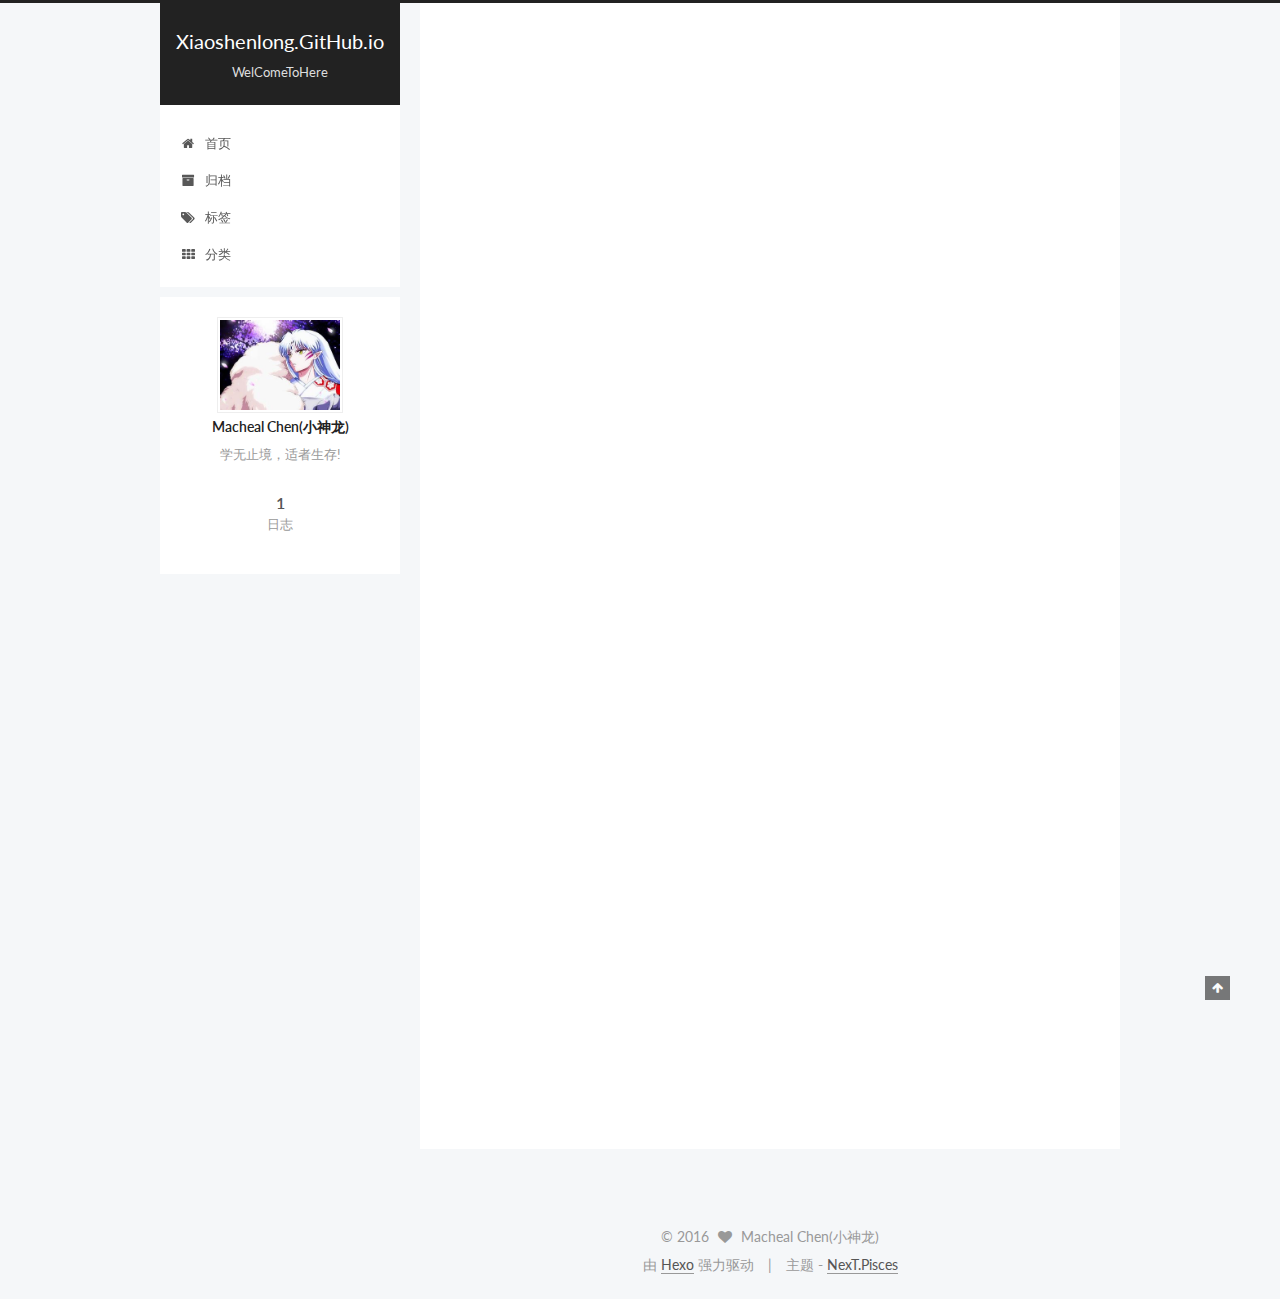
==== commit b97a1a08: "Site updated: 2016-05-15 13:25:37" ====
--- a/index.html
+++ b/index.html
@@ -191,6 +191,16 @@
               <i class="menu-item-icon fa fa-fw fa-tags"></i> <br />
             
             标签
+          </a>
+        </li>
+      
+        
+        <li class="menu-item menu-item-categories">
+          <a href="/categories" rel="section">
+            
+              <i class="menu-item-icon fa fa-fw fa-th"></i> <br />
+            
+            分类
           </a>
         </li>
       
--- a/css/main.css
+++ b/css/main.css
@@ -1549,7 +1549,7 @@
   width: 4px;
   height: 4px;
   border-radius: 50%;
-  background: #36710a;
+  background: #ff9a87;
 }
 .links-of-blogroll {
   font-size: 13px;
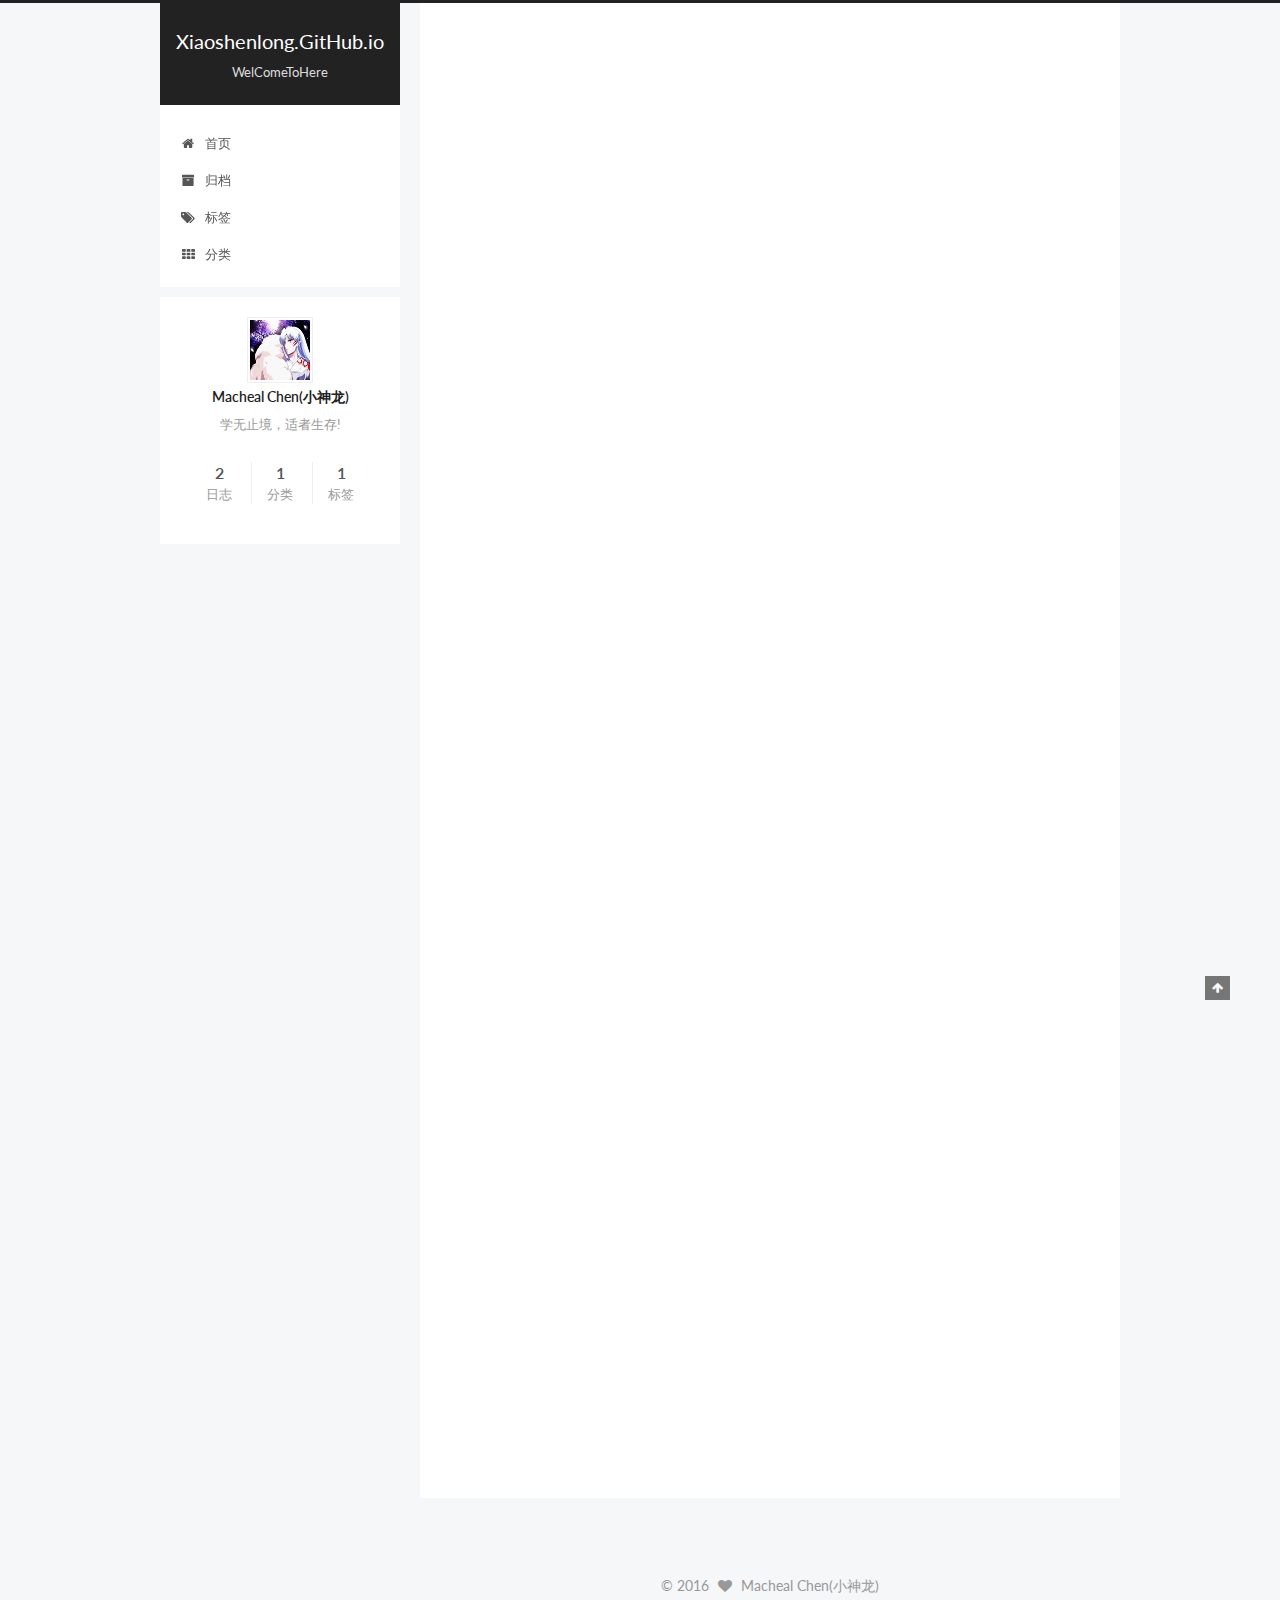
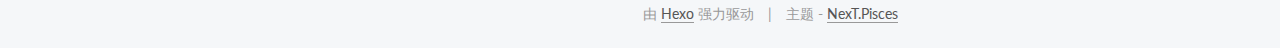
==== commit 57e7692d: "Site updated: 2016-05-15 14:30:58" ====
--- a/index.html
+++ b/index.html
@@ -243,6 +243,125 @@
             
               
                 
+                <a class="post-title-link" href="/2016/05/15/心得/" itemprop="url">
+                  开山篇
+                </a>
+              
+            
+          </h1>
+        
+
+        <div class="post-meta">
+          <span class="post-time">
+            <span class="post-meta-item-icon">
+              <i class="fa fa-calendar-o"></i>
+            </span>
+            <span class="post-meta-item-text">发表于</span>
+            <time itemprop="dateCreated" datetime="2016-05-15T13:58:38+08:00" content="2016-05-15">
+              2016-05-15
+            </time>
+          </span>
+
+          
+            <span class="post-category" >
+              &nbsp; | &nbsp;
+              <span class="post-meta-item-icon">
+                <i class="fa fa-folder-o"></i>
+              </span>
+              <span class="post-meta-item-text">分类于</span>
+              
+                <span itemprop="about" itemscope itemtype="https://schema.org/Thing">
+                  <a href="/categories/成长轨迹/" itemprop="url" rel="index">
+                    <span itemprop="name">成长轨迹</span>
+                  </a>
+                </span>
+
+                
+                
+
+              
+            </span>
+          
+
+          
+            
+              <span class="post-comments-count">
+                &nbsp; | &nbsp;
+                <a href="/2016/05/15/心得/#comments" itemprop="discussionUrl">
+                  <span class="post-comments-count ds-thread-count" data-thread-key="2016/05/15/心得/" itemprop="commentsCount"></span>
+                </a>
+              </span>
+            
+          
+
+          
+
+          
+          
+
+          
+        </div>
+      </header>
+    
+
+
+    <div class="post-body" itemprop="articleBody">
+
+      
+      
+
+      
+        
+          
+            <h4 id="最近几天，看不少人都在自己用github和hexo搭建属于自己的专属博客，我便也好奇，跟着搭了起来-却不想，搭博客也不是那么容易，废了九牛二虎之力，终于写了自己的第一篇博客"><a href="#最近几天，看不少人都在自己用github和hexo搭建属于自己的专属博客，我便也好奇，跟着搭了起来-却不想，搭博客也不是那么容易，废了九牛二虎之力，终于写了自己的第一篇博客" class="headerlink" title="最近几天，看不少人都在自己用github和hexo搭建属于自己的专属博客，我便也好奇，跟着搭了起来,却不想，搭博客也不是那么容易，废了九牛二虎之力，终于写了自己的第一篇博客."></a>最近几天，看不少人都在自己用github和hexo搭建属于自己的专属博客，我便也好奇，跟着搭了起来,却不想，搭博客也不是那么容易，废了九牛二虎之力，终于写了自己的第一篇博客.</h4>
+          
+        
+      
+    </div>
+
+    <div>
+      
+    </div>
+
+    <div>
+      
+    </div>
+
+    <footer class="post-footer">
+      
+
+      
+
+      
+      
+        <div class="post-eof"></div>
+      
+    </footer>
+  </article>
+
+
+    
+      
+
+  
+  
+
+  
+  
+  
+
+  <article class="post post-type-normal " itemscope itemtype="http://schema.org/Article">
+
+    
+      <header class="post-header">
+
+        
+        
+          <h1 class="post-title" itemprop="name headline">
+            
+            
+              
+                
                 <a class="post-title-link" href="/2016/05/14/hello-world/" itemprop="url">
                   Hello World
                 </a>
@@ -372,13 +491,27 @@
         <nav class="site-state motion-element">
           <div class="site-state-item site-state-posts">
             <a href="/archives">
-              <span class="site-state-item-count">1</span>
+              <span class="site-state-item-count">2</span>
               <span class="site-state-item-name">日志</span>
             </a>
           </div>
 
           
-
+            <div class="site-state-item site-state-categories">
+              <a href="/categories">
+                <span class="site-state-item-count">1</span>
+                <span class="site-state-item-name">分类</span>
+              </a>
+            </div>
+          
+
+          
+            <div class="site-state-item site-state-tags">
+              <a href="/tags">
+                <span class="site-state-item-count">1</span>
+                <span class="site-state-item-name">标签</span>
+              </a>
+            </div>
           
 
         </nav>
--- a/css/main.css
+++ b/css/main.css
@@ -1549,7 +1549,7 @@
   width: 4px;
   height: 4px;
   border-radius: 50%;
-  background: #ff9a87;
+  background: #ffc275;
 }
 .links-of-blogroll {
   font-size: 13px;
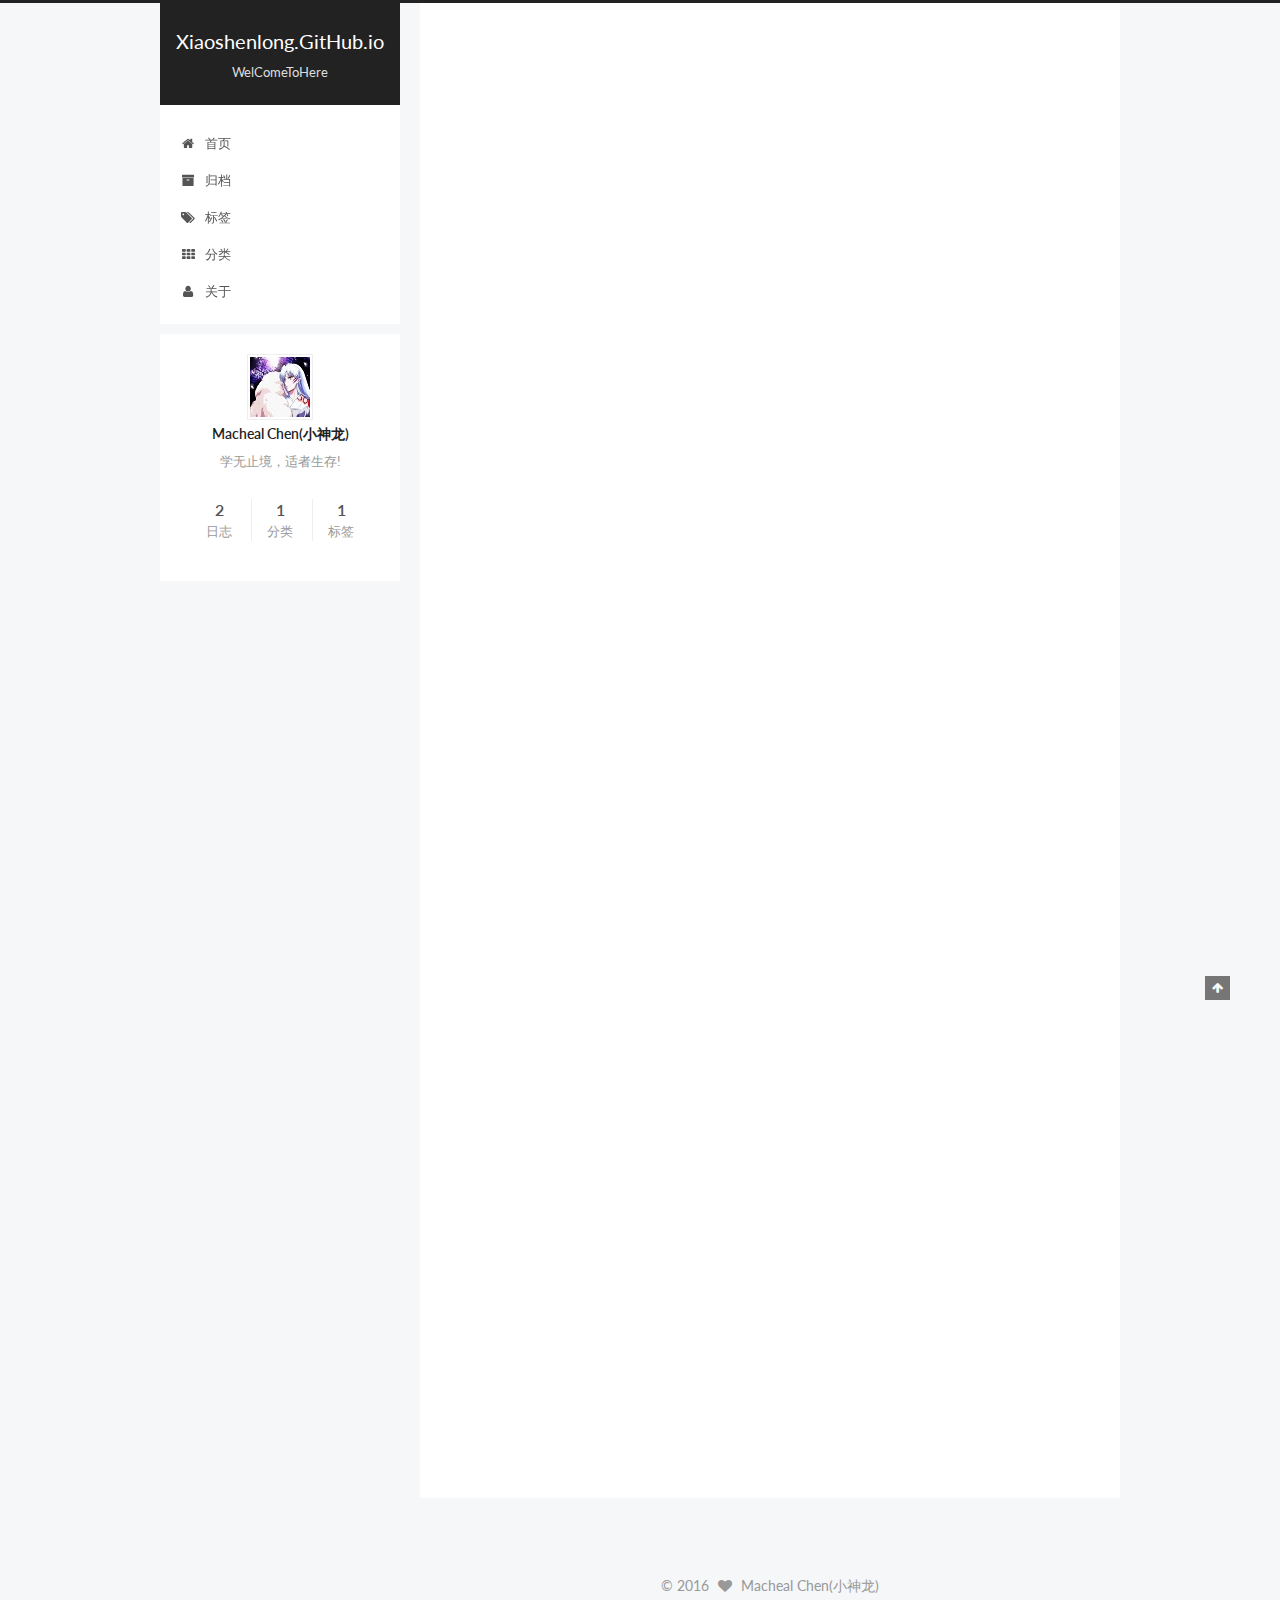
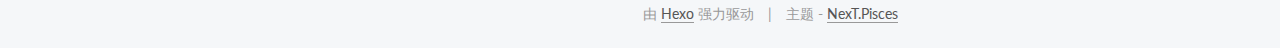
==== commit 3bf0d686: "Site updated: 2016-05-15 14:46:58" ====
--- a/index.html
+++ b/index.html
@@ -201,6 +201,16 @@
               <i class="menu-item-icon fa fa-fw fa-th"></i> <br />
             
             分类
+          </a>
+        </li>
+      
+        
+        <li class="menu-item menu-item-about">
+          <a href="/about" rel="section">
+            
+              <i class="menu-item-icon fa fa-fw fa-user"></i> <br />
+            
+            关于
           </a>
         </li>
       
--- a/css/main.css
+++ b/css/main.css
@@ -1549,7 +1549,7 @@
   width: 4px;
   height: 4px;
   border-radius: 50%;
-  background: #ffc275;
+  background: #4a4fe7;
 }
 .links-of-blogroll {
   font-size: 13px;
